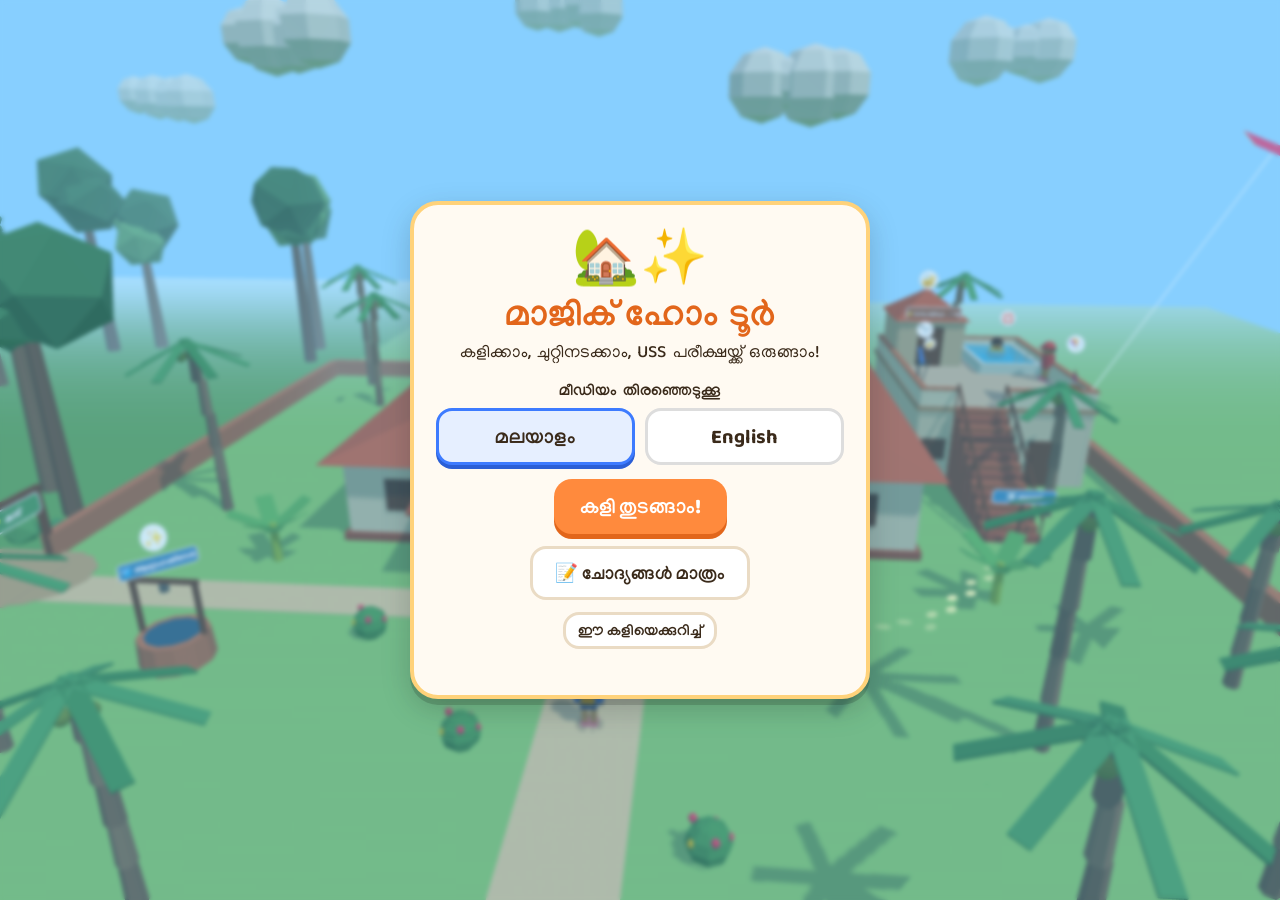
==== index.html @ 1b7c1f0b "Rooms keep the usual view; a button gives the close view and open doors fade Co-Authored-By: Claude " ====
<!doctype html>
<html lang="ml">
<head>
  <meta charset="utf-8">
  <meta name="viewport" content="width=device-width, initial-scale=1, maximum-scale=1, user-scalable=no, viewport-fit=cover">
  <title>Magic Home Tour – USS Practice Game</title>
  <meta name="description" content="A free 3D practice game for the Kerala USS scholarship exam (Classes 5–7), in Malayalam and English medium.">
  <meta name="theme-color" content="#ff8a3d">
  <link rel="manifest" href="manifest.webmanifest">
  <link rel="apple-touch-icon" href="icons/icon-192.png">
  <meta name="apple-mobile-web-app-capable" content="yes">
  <meta name="mobile-web-app-capable" content="yes">
  <link rel="icon" href="data:image/svg+xml,<svg xmlns='http://www.w3.org/2000/svg' viewBox='0 0 100 100'><text y='.9em' font-size='90'>🏡</text></svg>">
  <link rel="stylesheet" href="css/style.css">
  <script type="importmap">{ "imports": { "three": "./js/lib/three.module.min.js" } }</script>
</head>
<body>
  <canvas id="game"></canvas>
  <canvas id="fx"></canvas>

  <!-- Loading screen -->
  <div id="loading" class="screen">
    <div class="loader-house">🏡</div>
    <p data-i18n="loading">Getting the house ready…</p>
  </div>

  <!-- Start screen -->
  <div id="start" class="screen hidden">
    <div class="start-card">
      <div class="start-emoji">🏡✨</div>
      <h1 data-i18n="title">Magic Home Tour</h1>
      <p class="subtitle" data-i18n="subtitle"></p>
      <p class="label" data-i18n="chooseMedium"></p>
      <div class="medium-row">
        <button class="medium-btn" data-lang="ml">മലയാളം</button>
        <button class="medium-btn" data-lang="en">English</button>
      </div>
      <div class="start-btns">
        <button id="play-btn" class="big-btn" data-i18n="play">Let's play!</button>
        <button id="practice-btn" class="soft-btn big-soft" data-i18n="practiceMode">Quiz only mode</button>
        <button id="about-btn" class="soft-btn small" data-i18n="about">About</button>
      </div>
      <p class="start-stats" id="start-stats"></p>
    </div>
  </div>

  <!-- Quiz mode: choose subject and chapter -->
  <div id="practice" class="screen hidden">
    <div class="start-card practice-card">
      <h1 data-i18n="practiceMode">Quiz only mode</h1>
      <p class="subtitle" data-i18n="practiceIntro"></p>
      <label class="pr-field"><span data-i18n="practiceSubject">Subject</span>
        <select id="pr-subject"></select></label>
      <label class="pr-field"><span data-i18n="practiceChapterPick">Chapter</span>
        <select id="pr-chapter"></select></label>
      <label class="pr-field"><span data-i18n="practiceHowMany">How many questions</span>
        <select id="pr-count"></select></label>
      <div class="btn-row">
        <button id="pr-start" class="big-btn" data-i18n="practiceStart">Start the quiz</button>
        <button id="pr-back" class="soft-btn" data-i18n="practiceBack">Back</button>
      </div>
    </div>
  </div>

  <!-- Top bar -->
  <div id="hud" class="hidden">
    <div class="hud-pill" id="pill-coins" role="img">🪙 <span id="hud-coins">0</span></div>
    <div class="hud-pill hud-level" id="pill-level" role="img">⭐ <span data-i18n="level">Level</span> <span id="hud-level">1</span>
      <div class="xp-bar"><div id="hud-xp"></div></div>
    </div>
    <div class="hud-pill" id="pill-rooms" role="img">🚪 <span id="hud-rooms">0/0</span></div>
    <div class="hud-pill" id="hud-streak">🔥 0</div>
    <div class="hud-spacer"></div>
    <button class="hud-btn icon" id="shop-btn" aria-label="shop" data-i18n-label="shop">🛍️</button>
    <button class="hud-btn icon" id="album-btn" aria-label="album" data-i18n-label="album">📒</button>
    <button class="hud-btn icon" id="progress-btn" aria-label="progress" data-i18n-label="progress">📊</button>
    <button class="hud-btn" id="lang-btn">English</button>
    <button class="hud-btn icon" id="sound-btn" aria-label="sound" data-i18n-label="sound">🔊</button>
    <button class="hud-btn icon" id="settings-btn" aria-label="settings" data-i18n-label="settings">⚙️</button>
  </div>

  <div id="tip" class="hidden"></div>
  <div id="banner" class="hidden" role="status" aria-live="polite"></div>
  <div id="toasts" role="status" aria-live="polite"></div>

  <!-- Door prompt -->
  <div id="prompt" class="hidden">
    <div class="prompt-emoji" id="prompt-emoji">🔒</div>
    <p id="prompt-text"></p>
    <div class="btn-row">
      <button class="big-btn" id="prompt-go" data-i18n="startQuiz"></button>
      <button class="soft-btn" id="prompt-no" data-i18n="notNow"></button>
    </div>
  </div>

  <!-- Quiz panel -->
  <div id="quiz" class="overlay hidden">
    <div class="quiz-card">
      <div class="quiz-top">
        <span id="quiz-room"></span>
        <span id="quiz-count"></span>
        <button class="soft-btn small icon" id="quiz-read" aria-label="read aloud" data-i18n-label="readAloud">🔈</button>
        <button class="soft-btn small" id="quiz-lang">English</button>
        <button class="close-x" id="quiz-close" aria-label="close" data-i18n-label="close">✕</button>
      </div>
      <div class="dots" id="quiz-dots"></div>
      <div id="quiz-body">
        <p class="q-text" id="q-text"></p>
        <button class="hidden" id="slate-btn" aria-expanded="false" data-i18n="slateOpen">✏️ Slate</button>
        <p class="hidden" id="slate-tip" data-i18n="slateTip"></p>
        <div class="options" id="q-options"></div>
        <p class="small-note hidden" id="q-voice-note" role="status"></p>
        <div class="feedback hidden" id="q-feedback"></div>
        <button class="big-btn hidden" id="q-next"></button>
        <button class="soft-btn hidden" id="quiz-end" data-i18n="practiceEnd">End the quiz</button>
      </div>
      <div id="slate" class="hidden">
        <div class="slate-tools" role="toolbar" aria-label="slate" data-i18n-label="slateTools">
          <button class="chalk" data-color="#ffffff" style="--chalk:#ffffff" aria-pressed="true" aria-label="white chalk" data-i18n-label="chalkWhite"></button>
          <button class="chalk" data-color="#ffe066" style="--chalk:#ffe066" aria-pressed="false" aria-label="yellow chalk" data-i18n-label="chalkYellow"></button>
          <button class="chalk" data-color="#ff9ec4" style="--chalk:#ff9ec4" aria-pressed="false" aria-label="pink chalk" data-i18n-label="chalkPink"></button>
          <button class="chalk tool" id="slate-duster" aria-pressed="false" aria-label="duster" data-i18n-label="slateDuster">🧽</button>
          <button class="tool" id="slate-undo" aria-label="undo the last line" data-i18n-label="slateUndo">↩️</button>
          <button class="tool" id="slate-clear" aria-label="wipe everything" data-i18n-label="slateClear">🗑️</button>
          <button class="tool" id="slate-lines" aria-pressed="true" aria-label="squares" data-i18n-label="slateLines">▦</button>
          <button class="tool" id="slate-big" aria-pressed="false" aria-label="bigger slate" data-i18n-label="slateBig">⛶</button>
          <button class="tool" id="slate-close" aria-label="show the question big" data-i18n-label="slateClose">📖</button>
        </div>
        <canvas id="slate-canvas" class="lined" role="img" aria-label="slate for writing" data-i18n-label="slateArea"></canvas>
      </div>
      <div id="quiz-result" class="hidden">
        <div class="result-emoji" id="r-emoji">🎉</div>
        <h2 id="r-title"></h2>
        <div class="stars" id="r-stars"></div>
        <p id="r-text"></p>
        <div id="r-report" class="hidden"></div>
        <p id="r-time" class="r-time"></p>
        <p id="r-credit" class="r-credit"></p>
        <p id="r-more" class="r-credit"></p>
        <div class="btn-row">
          <button class="big-btn" id="r-main"></button>
          <button class="soft-btn" id="r-later" data-i18n="later"></button>
        </div>
      </div>
    </div>
  </div>

  <!-- Shop -->
  <div id="shop" class="overlay hidden">
    <div class="modal-card wide">
      <div class="panel-top"><h2 data-i18n="shop">Shop</h2><span class="hud-pill" id="shop-coins"></span><button class="close-x" data-close="shop" aria-label="close" data-i18n-label="close">✕</button></div>
      <div class="tab-row">
        <button class="soft-btn small" data-tab="decor" data-i18n="tabDecor"></button>
        <button class="soft-btn small" data-tab="pet" data-i18n="tabPet"></button>
        <button class="soft-btn small" data-tab="costume" data-i18n="tabCostume"></button>
      </div>
      <div class="item-grid" id="shop-list"></div>
    </div>
  </div>

  <!-- Album -->
  <div id="album" class="overlay hidden">
    <div class="modal-card wide">
      <div class="panel-top"><h2 data-i18n="album">Album</h2><button class="close-x" data-close="album" aria-label="close" data-i18n-label="close">✕</button></div>
      <div class="tab-row">
        <button class="soft-btn small" data-tab="badges" data-i18n="badges"></button>
        <button class="soft-btn small" data-tab="stickers" data-i18n="stickers"></button>
      </div>
      <p class="small-note" id="album-hint"></p>
      <div class="item-grid" id="album-list"></div>
    </div>
  </div>

  <!-- My progress -->
  <div id="progress" class="overlay hidden">
    <div class="modal-card wide">
      <div class="panel-top"><h2 data-i18n="progress">My progress</h2><button class="close-x" data-close="progress" aria-label="close" data-i18n-label="close">✕</button></div>
      <div id="progress-body"></div>
      <p class="small-note" data-i18n="progNote"></p>
    </div>
  </div>

  <!-- Daily bonus -->
  <div id="daily" class="overlay hidden">
    <div class="modal-card center">
      <div class="result-emoji">🎁</div>
      <h2 data-i18n="dailyTitle">Daily bonus!</h2>
      <p class="daily-streak" id="daily-streak"></p>
      <div class="daily-days" id="daily-days"></div>
      <p class="small-note" data-i18n="dailyText"></p>
      <button class="big-btn" id="daily-collect"></button>
    </div>
  </div>

  <!-- Settings -->
  <div id="settings" class="overlay hidden">
    <div class="modal-card">
      <h2 data-i18n="settings">Settings</h2>
      <label class="row"><input type="checkbox" id="set-low"> <span data-i18n="lowGraphics"></span></label>
      <label class="row"><input type="checkbox" id="set-sound"> <span data-i18n="sound"></span></label>
      <label class="row"><input type="checkbox" id="set-voice"> <span data-i18n="voiceSetting"></span></label>
      <label class="row"><input type="checkbox" id="set-read"> <span data-i18n="readAloudSetting"></span></label>
      <div class="row"><span data-i18n="lipi"></span>
        <button class="soft-btn small lipi-btn" data-lipi="old" data-i18n="lipiOld"></button>
        <button class="soft-btn small lipi-btn" data-lipi="new" data-i18n="lipiNew"></button>
      </div>
      <div class="row touch-only"><span data-i18n="joySide"></span>
        <button class="soft-btn small" data-joy="left" data-i18n="joyLeft"></button>
        <button class="soft-btn small" data-joy="right" data-i18n="joyRight"></button>
      </div>
      <div class="row"><span data-i18n="medium"></span>
        <button class="soft-btn small" data-lang="ml">മലയാളം</button>
        <button class="soft-btn small" data-lang="en">English</button>
      </div>
      <div class="btn-row">
        <button class="soft-btn" id="settings-about" data-i18n="about"></button>
        <button class="soft-btn" id="credits-btn" data-i18n="credits"></button>
        <button class="soft-btn danger" id="reset-btn" data-i18n="resetProgress"></button>
      </div>
      <div class="install-box">
        <button class="soft-btn hidden" id="install-btn" data-i18n="installApp"></button>
        <p class="small-note" id="install-note"></p>
      </div>
      <p class="small-note" data-i18n="privacy"></p>
      <button class="big-btn" data-close="settings" data-i18n="close"></button>
    </div>
  </div>

  <!-- Credits -->
  <div id="about" class="overlay hidden">
    <div class="modal-card">
      <h2 data-i18n="about">About</h2>
      <p data-i18n="aboutGame"></p>
      <p class="about-made" data-i18n="aboutMade"></p>
      <p data-i18n="aboutNotOfficial"></p>
      <p data-i18n="privacy"></p>
      <h3 data-i18n="aboutContact">Contact</h3>
      <p data-i18n="aboutContactNote"></p>
      <a class="big-btn about-link" id="about-telegram" href="https://t.me/Hamsajaisal" target="_blank" rel="noopener" data-i18n="aboutTelegram">Telegram</a>
      <div class="btn-row">
        <button class="soft-btn" id="about-credits" data-i18n="credits"></button>
        <button class="soft-btn" data-close="about" data-i18n="close"></button>
      </div>
    </div>
  </div>

  <div id="credits" class="overlay hidden">
    <div class="modal-card">
      <h2 data-i18n="credits">Credits</h2>
      <h3 data-i18n="creditsQuestions"></h3>
      <ul id="credits-list"></ul>
      <p class="small-note" data-i18n="unreviewedNote"></p>
      <p class="small-note" data-i18n="creditsMade"></p>
      <button class="big-btn" data-close="credits" data-i18n="close"></button>
    </div>
  </div>

  <!-- Touch controls -->
  <div id="joy-zone"></div>
  <div id="joystick"><div id="joy-knob"></div></div>
  <div id="cam-btns" class="hidden">
    <button class="hud-btn icon" id="cam-left" aria-label="turn left" data-i18n-label="turnLeft">⟲</button>
    <button class="hud-btn icon" id="cam-right" aria-label="turn right" data-i18n-label="turnRight">⟳</button>
  </div>

  <button class="hud-btn hidden" id="view-btn" aria-pressed="false"></button>

  <script type="module" src="js/main.js"></script>
</body>
</html>
---- css/style.css ----
/* ---------- Fonts (stored in assets/fonts, no outside requests) ----------
   Malayalam letters use Manjari (by Swathanthra Malayalam Computing), which joins
   conjunct letters (ക്ക, ല്ല, ന്ന …) properly. English letters use Baloo Chettan 2. */
@font-face { font-family: "Game Font"; font-weight: 500; font-display: swap;
  src: url(../assets/fonts/manjari-malayalam-400.woff2) format("woff2");
  unicode-range: U+0D00-0DFF, U+200C-200D, U+25CC; }
@font-face { font-family: "Game Font"; font-weight: 700; font-display: swap;
  src: url(../assets/fonts/manjari-malayalam-700.woff2) format("woff2");
  unicode-range: U+0D00-0DFF, U+200C-200D, U+25CC; }
@font-face { font-family: "Game Font"; font-weight: 800; font-display: swap;
  src: url(../assets/fonts/manjari-malayalam-700.woff2) format("woff2");
  unicode-range: U+0D00-0DFF, U+200C-200D, U+25CC; }
@font-face { font-family: "Game Font"; font-weight: 500; font-display: swap;
  src: url(../assets/fonts/baloo-chettan-2-latin-500.woff2) format("woff2");
  unicode-range: U+0000-00FF, U+0131, U+0152-0153, U+02BB-02BC, U+02C6, U+02DA, U+02DC, U+2000-200B, U+200E-206F, U+20AC, U+2122, U+2191, U+2193, U+2212, U+2215, U+FEFF, U+FFFD; }
@font-face { font-family: "Game Font"; font-weight: 700; font-display: swap;
  src: url(../assets/fonts/baloo-chettan-2-latin-700.woff2) format("woff2");
  unicode-range: U+0000-00FF, U+0131, U+0152-0153, U+02BB-02BC, U+02C6, U+02DA, U+02DC, U+2000-200B, U+200E-206F, U+20AC, U+2122, U+2191, U+2193, U+2212, U+2215, U+FEFF, U+FFFD; }
@font-face { font-family: "Game Font"; font-weight: 800; font-display: swap;
  src: url(../assets/fonts/baloo-chettan-2-latin-800.woff2) format("woff2");
  unicode-range: U+0000-00FF, U+0131, U+0152-0153, U+02BB-02BC, U+02C6, U+02DA, U+02DC, U+2000-200B, U+200E-206F, U+20AC, U+2122, U+2191, U+2193, U+2212, U+2215, U+FEFF, U+FFFD; }

/* New (reformed) Malayalam script – Anek Malayalam by Ek Type. Chosen in Settings. */
@font-face { font-family: "Game Font New"; font-weight: 500; font-display: swap;
  src: url(../assets/fonts/anek-malayalam-500.woff2) format("woff2");
  unicode-range: U+0D00-0DFF, U+200C-200D, U+25CC; }
@font-face { font-family: "Game Font New"; font-weight: 700; font-display: swap;
  src: url(../assets/fonts/anek-malayalam-700.woff2) format("woff2");
  unicode-range: U+0D00-0DFF, U+200C-200D, U+25CC; }
@font-face { font-family: "Game Font New"; font-weight: 800; font-display: swap;
  src: url(../assets/fonts/anek-malayalam-700.woff2) format("woff2");
  unicode-range: U+0D00-0DFF, U+200C-200D, U+25CC; }
@font-face { font-family: "Game Font New"; font-weight: 500; font-display: swap;
  src: url(../assets/fonts/baloo-chettan-2-latin-500.woff2) format("woff2");
  unicode-range: U+0000-00FF, U+0131, U+0152-0153, U+02BB-02BC, U+02C6, U+02DA, U+02DC, U+2000-200B, U+200E-206F, U+20AC, U+2122, U+2191, U+2193, U+2212, U+2215, U+FEFF, U+FFFD; }
@font-face { font-family: "Game Font New"; font-weight: 700; font-display: swap;
  src: url(../assets/fonts/baloo-chettan-2-latin-700.woff2) format("woff2");
  unicode-range: U+0000-00FF, U+0131, U+0152-0153, U+02BB-02BC, U+02C6, U+02DA, U+02DC, U+2000-200B, U+200E-206F, U+20AC, U+2122, U+2191, U+2193, U+2212, U+2215, U+FEFF, U+FFFD; }
@font-face { font-family: "Game Font New"; font-weight: 800; font-display: swap;
  src: url(../assets/fonts/baloo-chettan-2-latin-800.woff2) format("woff2");
  unicode-range: U+0000-00FF, U+0131, U+0152-0153, U+02BB-02BC, U+02C6, U+02DA, U+02DC, U+2000-200B, U+200E-206F, U+20AC, U+2122, U+2191, U+2193, U+2212, U+2215, U+FEFF, U+FFFD; }

:root {
  --orange: #ff8a3d;
  --orange-dark: #e2661b;
  --pink: #ff5d8f;
  --green: #2bb673;
  --green-light: #d9f7e7;
  --red-soft: #ffe1e1;
  --blue: #3d7bff;
  --ink: #3a2a1a;
  --card: #fffaf2;
  --shadow: 0 6px 0 rgba(0,0,0,.15), 0 10px 30px rgba(0,0,0,.18);
  --font: "Game Font", "Noto Sans Malayalam", "Nirmala UI", "Kartika", system-ui, sans-serif;
}

* { box-sizing: border-box; -webkit-tap-highlight-color: transparent; }
html, body { margin: 0; height: 100%; overflow: hidden; background: #8fd3ff; font-family: var(--font); color: var(--ink); }
body { touch-action: none; user-select: none; -webkit-user-select: none; }
button { font-family: inherit; cursor: pointer; }
/* Manjari's chandrakkala (്) reaches into the next space, so give Malayalam words a little more room */
html[lang="ml"]:not(.lipi-new) body { word-spacing: 0.14em; }
:root.lipi-new { --font: "Game Font New", "Noto Sans Malayalam", "Nirmala UI", "Kartika", system-ui, sans-serif; }
.lipi-btn[data-lipi="old"] { font-family: "Game Font", sans-serif; }
.lipi-btn[data-lipi="new"] { font-family: "Game Font New", sans-serif; }
.hidden { display: none !important; }

#game { position: fixed; inset: 0; width: 100%; height: 100%; display: block; }
#fx { position: fixed; inset: 0; width: 100%; height: 100%; pointer-events: none; z-index: 40; }

/* ---------- Screens ---------- */
.screen { position: fixed; inset: 0; display: flex; flex-direction: column; align-items: center; justify-content: center; z-index: 50; padding: 16px; }
#loading { background: linear-gradient(#8fd3ff, #c9f0ff); font-size: 1.4rem; font-weight: 700; }
.loader-house { font-size: 5rem; animation: bounce 1s ease-in-out infinite; }
@keyframes bounce { 50% { transform: translateY(-18px) scale(1.05); } }

#start { background: rgba(120, 200, 255, .35); backdrop-filter: blur(2px); }
.start-card { background: var(--card); border-radius: 28px; padding: 24px 22px 18px; max-width: 460px; width: 100%; text-align: center; box-shadow: var(--shadow); border: 4px solid #ffd27a; }
.start-emoji { font-size: 3.4rem; line-height: 1; }
.start-card h1 { margin: 6px 0 0; font-size: 2.3rem; font-weight: 800; color: var(--orange-dark); line-height: 1.2; }
.subtitle { margin: 4px 0 14px; font-size: 1.1rem; }
.label { margin: 6px 0; font-weight: 700; }
.medium-row { display: flex; gap: 10px; justify-content: center; margin-bottom: 14px; }
.medium-btn { flex: 1; font-size: 1.25rem; font-weight: 700; padding: 10px; border-radius: 16px; border: 3px solid #ddd; background: #fff; color: var(--ink); }
.medium-btn.active { border-color: var(--blue); background: #e6efff; box-shadow: 0 4px 0 #2b5fd6; }
.start-stats { margin: 10px 0 0; font-size: .95rem; opacity: .8; min-height: 1.2em; }

/* ---------- Buttons ---------- */
.big-btn { font-size: 1.3rem; font-weight: 800; color: #fff; background: var(--orange); border: none; border-radius: 18px; padding: 12px 26px; box-shadow: 0 5px 0 var(--orange-dark); transition: transform .08s; }
.big-btn:active { transform: translateY(4px); box-shadow: 0 1px 0 var(--orange-dark); }
.soft-btn { font-size: 1.05rem; font-weight: 700; color: var(--ink); background: #fff; border: 3px solid #eadbc4; border-radius: 16px; padding: 9px 18px; }
.soft-btn.small { font-size: .95rem; padding: 4px 12px; }
.soft-btn.active { border-color: var(--blue); background: #e6efff; }
.soft-btn.danger { color: #c0392b; border-color: #f3c2bc; }
.btn-row { display: flex; gap: 10px; justify-content: center; flex-wrap: wrap; margin-top: 12px; }

/* ---------- HUD ---------- */
#hud { position: fixed; top: 0; left: 0; right: 0; display: flex; gap: 6px; align-items: center; padding: max(8px, env(safe-area-inset-top)) 8px 8px; z-index: 20; pointer-events: none; flex-wrap: wrap; }
#hud > * { pointer-events: auto; }
.hud-pill { background: rgba(255,255,255,.92); border-radius: 999px; padding: 4px 12px; font-weight: 800; font-size: 1.05rem; box-shadow: 0 3px 0 rgba(0,0,0,.12); white-space: nowrap; }
.hud-level { display: flex; align-items: center; gap: 4px; }
.xp-bar { width: 54px; height: 8px; background: #eee; border-radius: 6px; overflow: hidden; margin-left: 4px; }
#hud-xp { height: 100%; width: 0; background: linear-gradient(90deg, #ffd23d, #ff8a3d); transition: width .5s; }
.hud-spacer { flex: 1; }
.hud-btn { background: rgba(255,255,255,.92); border: none; border-radius: 999px; padding: 6px 14px; font-weight: 800; font-size: 1rem; box-shadow: 0 3px 0 rgba(0,0,0,.12); color: var(--ink); }
.hud-btn.icon { width: 42px; height: 42px; padding: 0; font-size: 1.3rem; }
@media (max-width: 520px) { .hud-pill { font-size: .9rem; padding: 3px 9px; } .xp-bar { width: 34px; } .hud-btn { font-size: .9rem; padding: 5px 10px; } .hud-btn.icon { width: 38px; height: 38px; } }

#tip { position: fixed; left: 0; right: 0; margin: 0 auto; width: fit-content; bottom: 18px; background: rgba(0,0,0,.55); color: #fff; padding: 6px 14px; border-radius: 14px; font-size: .95rem; z-index: 15; text-align: center; max-width: 92vw; pointer-events: none; }

#toasts { position: fixed; top: 64px; left: 50%; transform: translateX(-50%); z-index: 45; display: flex; flex-direction: column; align-items: center; gap: 6px; pointer-events: none; }
.toast { background: #fff; border-radius: 16px; padding: 8px 18px; font-weight: 800; font-size: 1.15rem; box-shadow: var(--shadow); animation: pop .35s ease-out, fade 0.5s ease-in 2.2s forwards; }
@keyframes pop { from { transform: scale(.4); opacity: 0; } }
@keyframes fade { to { opacity: 0; transform: translateY(-10px); } }

/* ---------- Door prompt ---------- */
#prompt { position: fixed; left: 50%; bottom: 24px; transform: translateX(-50%); width: min(92vw, 460px); background: var(--card); border-radius: 22px; padding: 12px 16px 14px; text-align: center; z-index: 25; box-shadow: var(--shadow); border: 4px solid #ffd27a; animation: pop .3s ease-out; }
#prompt p { margin: 4px 0; font-size: 1.1rem; font-weight: 700; }
.prompt-emoji { font-size: 2.2rem; line-height: 1; }

/* ---------- Overlays / quiz ---------- */
.overlay { position: fixed; inset: 0; background: rgba(40, 20, 70, .45); display: flex; align-items: center; justify-content: center; z-index: 30; padding: 12px; }
.quiz-card, .modal-card { background: var(--card); border-radius: 26px; width: min(100%, 640px); max-height: 100%; overflow-y: auto; padding: 14px 18px 18px; box-shadow: var(--shadow); border: 4px solid #ffd27a; animation: pop .3s ease-out; }
.quiz-top { display: flex; align-items: center; gap: 10px; font-weight: 800; font-size: 1.05rem; }
#quiz-room { flex: 1; color: var(--orange-dark); }
.close-x { background: #f2e6d4; border: none; border-radius: 50%; width: 36px; height: 36px; font-size: 1.1rem; font-weight: 800; color: var(--ink); }
.dots { display: flex; gap: 6px; justify-content: center; margin: 8px 0 4px; }
.dot { width: 14px; height: 14px; border-radius: 50%; background: #eadbc4; }
.dot.now { background: var(--blue); transform: scale(1.25); }
.dot.ok { background: var(--green); }
.dot.bad { background: #ff9f9f; }
.q-text { white-space: pre-line; font-size: 1.35rem; font-weight: 700; line-height: 1.5; margin: 10px 0 14px; }
.options { display: grid; grid-template-columns: 1fr 1fr; gap: 10px; }
@media (max-width: 520px) { .options { grid-template-columns: 1fr; } .q-text { font-size: 1.2rem; } }
.opt { display: flex; align-items: center; gap: 10px; text-align: left; font-size: 1.15rem; font-weight: 700; line-height: 1.35; padding: 10px 12px; border-radius: 16px; border: 3px solid #eadbc4; background: #fff; color: var(--ink); min-height: 56px; transition: transform .08s; }
.opt:active { transform: scale(.97); }
.opt .letter { flex: none; width: 34px; height: 34px; border-radius: 50%; background: #ffe7c2; display: flex; align-items: center; justify-content: center; font-weight: 800; }
.opt.right { border-color: var(--green); background: var(--green-light); animation: wiggle .4s; }
.opt.right .letter { background: var(--green); color: #fff; }
.opt.wrong { border-color: #ff8b8b; background: var(--red-soft); opacity: .75; }
.opt:disabled { cursor: default; }
@keyframes wiggle { 25% { transform: rotate(-2deg) scale(1.03); } 75% { transform: rotate(2deg) scale(1.03); } }
.feedback { margin-top: 12px; border-radius: 16px; padding: 10px 14px; font-size: 1.08rem; line-height: 1.5; }
.feedback.good { background: var(--green-light); }
.feedback.hint { background: #fff3cf; }
.feedback.explain { background: #e9f1ff; }
.feedback b { display: block; }
.r-credit { font-size: .85rem; opacity: .75; margin: 10px auto 0; max-width: 460px; }
.r-credit:empty { display: none; }
.r-credit a { color: inherit; font-weight: 600; }
#q-next { display: block; margin: 12px auto 0; }

#quiz-result { text-align: center; padding: 6px 0; }
.result-emoji { font-size: 4rem; line-height: 1.1; }
#r-title { margin: 4px 0; font-size: 1.8rem; color: var(--orange-dark); }
.stars { font-size: 2.4rem; letter-spacing: 6px; }
.stars .off { filter: grayscale(1); opacity: .35; }
#r-text { font-size: 1.15rem; font-weight: 700; }
.r-time { white-space: pre-line; font-size: .98rem; background: #eef6ff; border-radius: 14px; padding: 8px 12px; margin: 6px auto 0; max-width: 460px; line-height: 1.5; }
.r-time:empty { display: none; }

.modal-card h2 { margin: 4px 0 10px; color: var(--orange-dark); }
.modal-card h3 { margin: 6px 0; }
.modal-card .row { display: flex; align-items: center; gap: 10px; font-size: 1.1rem; font-weight: 700; margin: 10px 0; flex-wrap: wrap; }
.modal-card input[type=checkbox] { width: 24px; height: 24px; accent-color: var(--orange); }
.modal-card > .big-btn { display: block; margin: 14px auto 0; }
.small-note { font-size: .9rem; opacity: .75; line-height: 1.4; }
#credits-list { padding-left: 20px; line-height: 1.5; }

/* ---------- Touch controls ---------- */
#joy-zone { position: fixed; left: 0; bottom: 0; width: 50%; height: 60%; z-index: 10; display: none; }
body.touch #joy-zone { display: block; }
#joystick { display: none; position: fixed; left: 96px; top: calc(100% - 150px); width: 120px; height: 120px; margin: -60px 0 0 -60px; border-radius: 50%; background: rgba(255,255,255,.3); border: 3px solid rgba(255,255,255,.85); z-index: 11; pointer-events: none; }
body.touch.playing #joystick { display: block; animation: joyPulse 1.6s ease-in-out infinite; }
body.touch.playing #joystick.active { animation: none; }
#joystick::after { content: attr(data-label); position: absolute; left: 50%; top: 100%; transform: translateX(-50%); margin-top: 6px; white-space: nowrap; background: rgba(0,0,0,.55); color: #fff; font-weight: 700; font-size: .9rem; padding: 2px 10px; border-radius: 10px; }
#joystick.active::after, body.joy-used #joystick::after { display: none; }
body.joy-used.touch.playing #joystick { animation: none; opacity: .7; }
@keyframes joyPulse { 50% { transform: scale(1.08); border-color: #fff; background: rgba(255,255,255,.45); } }
#joy-knob { position: absolute; left: 50%; top: 50%; width: 54px; height: 54px; margin: -27px 0 0 -27px; border-radius: 50%; background: rgba(255,255,255,.95); box-shadow: 0 3px 8px rgba(0,0,0,.25); }
body.touch #cam-btns.playing { display: flex !important; }
#cam-btns { position: fixed; right: 12px; bottom: 18px; display: flex; gap: 10px; z-index: 12; }
/* joystick on the right (Settings): everything swaps sides */
#view-btn { position: fixed; right: 12px; bottom: 150px; z-index: 12; }
body.joy-right #view-btn { right: auto; left: 12px; }
body.joy-right #joy-zone { left: auto; right: 0; }
body.joy-right #joystick { left: calc(100% - 96px); }
body.joy-right #cam-btns { right: auto; left: 12px; }
body:not(.touch) .touch-only { display: none; }
body.touch #tip { bottom: auto; top: 104px; }
@media (max-width: 520px) { #toasts { top: 104px; } }

/* ---------- Phase 2: banner, shop, album, daily ---------- */
#banner { position: fixed; left: 0; right: 0; margin: 0 auto; width: fit-content; max-width: 94vw; top: 60px; z-index: 22; background: linear-gradient(90deg, #ff5d8f, #ff8a3d); color: #fff; font-weight: 800; font-size: 1.15rem; padding: 8px 18px; border-radius: 18px; box-shadow: var(--shadow); text-align: center; pointer-events: none; }
@media (max-width: 520px) { #banner { top: 104px; font-size: 1rem; } }
.hud-pill.bump { animation: bump .45s; }
@keyframes bump { 40% { transform: scale(1.25); background: #fff3b0; } }
.modal-card.wide { width: min(100%, 720px); }
.modal-card.center { text-align: center; max-width: 420px; }
.panel-top { display: flex; align-items: center; gap: 10px; }
.panel-top h2 { flex: 1; margin: 0; }
.tab-row { display: flex; gap: 8px; margin: 10px 0; flex-wrap: wrap; }
.item-grid { display: grid; grid-template-columns: repeat(auto-fill, minmax(140px, 1fr)); gap: 10px; }
@media (max-width: 520px) { .item-grid { grid-template-columns: minmax(0, 1fr) minmax(0, 1fr); gap: 8px; } .item-card button { font-size: .85rem; padding: 4px 6px; } }
.item-card { min-width: 0; background: #fff; border: 3px solid #eadbc4; border-radius: 18px; padding: 10px 8px; text-align: center; display: flex; flex-direction: column; gap: 6px; align-items: center; }
.item-card.owned { border-color: var(--green); background: #f3fff8; }
.item-card.locked { opacity: .55; }
.item-emoji { font-size: 2.6rem; line-height: 1.1; }
.item-name { font-weight: 800; font-size: 1rem; line-height: 1.25; }
.item-sub { font-size: .85rem; opacity: .75; }
.item-card button { width: 100%; white-space: normal; }
.item-card button.buy { background: var(--orange); color: #fff; border-color: var(--orange-dark); }
.item-card button:disabled { opacity: .7; cursor: default; }
.prog-summary { font-size: 1.05rem; font-weight: 700; line-height: 1.7; background: #fff3cf; border-radius: 14px; padding: 8px 12px; }
.prog-table { width: 100%; border-collapse: collapse; margin: 8px 0; font-size: 1rem; }
.prog-table th, .prog-table td { text-align: left; padding: 6px 6px; border-bottom: 2px solid #f2e6d4; }
.prog-table th { font-size: .9rem; opacity: .8; }
.prog-days { list-style: none; padding: 0; margin: 6px 0; }
.prog-days li { display: grid; grid-template-columns: 4.5em 1fr 6em; align-items: center; gap: 8px; margin: 4px 0; font-weight: 700; }
.prog-bar { height: 14px; border-radius: 7px; background: linear-gradient(90deg, #ffd23d, #ff8a3d); min-width: 3px; }
.prog-hard { padding-left: 20px; line-height: 1.5; }
.prog-hard li { margin: 6px 0; }
.prog-hard .meta { display: block; font-size: .9rem; opacity: .75; }
.modal-card h3 { margin: 14px 0 4px; }
.daily-streak { font-size: 1.4rem; font-weight: 800; color: var(--orange-dark); margin: 4px 0; }
.daily-days { display: flex; gap: 6px; justify-content: center; margin: 8px 0; }
.daily-days .day { width: 38px; height: 38px; border-radius: 50%; background: #f2e6d4; display: flex; align-items: center; justify-content: center; font-weight: 800; }
.daily-days .day.on { background: #ffe0b8; box-shadow: 0 0 0 3px #ffb347; }

/* long reading passages and poems in a question */
.q-text.long { font-size: 1.02rem; font-weight: 600; line-height: 1.55; }

/* ---------- Phase 4: read aloud, install ---------- */
.soft-btn.small.icon { padding: 4px 9px; font-size: 1.1rem; }
#q-voice-note { margin: 6px 0 0; }
.install-box { margin: 10px 0 4px; }
.install-box .small-note { margin: 6px 0 0; }
@media (max-width: 520px) {
  .quiz-top { flex-wrap: wrap; gap: 6px; }
  #quiz-room { flex: 1 1 0; min-width: 0; }
  #quiz-count { order: 5; flex: 1 1 100%; font-size: .9rem; }
}
#test-tag { position: fixed; left: 50%; transform: translateX(-50%); bottom: 6px; z-index: 60; background: #6a1b9a; color: #fff; font-weight: 800; font-size: .85rem; padding: 3px 12px; border-radius: 12px; pointer-events: none; }

/* ---------- Quiz mode ---------- */
.start-btns { display: flex; flex-direction: column; gap: 12px; align-items: center; }
.big-soft { font-size: 1.15rem; padding: 10px 22px; }
.practice-card { text-align: left; }
.practice-card h1 { text-align: center; }
.practice-card .subtitle { text-align: center; }
.pr-field { display: block; margin: 12px 0; font-weight: 800; }
.pr-field span { display: block; margin-bottom: 4px; }
.pr-field select { width: 100%; font: inherit; font-weight: 700; font-size: 1.05rem; padding: 10px 12px; border: 3px solid #eadbc4; border-radius: 14px; background: #fff; color: var(--ink); }
.practice-card .btn-row { justify-content: center; margin-top: 16px; }
#quiz-end { display: block; margin: 12px auto 0; }
#r-report { text-align: left; margin: 8px auto 0; max-width: 520px; }
.pr-table { width: 100%; border-collapse: collapse; margin: 8px 0; font-size: 1rem; }
.pr-table caption { font-weight: 800; text-align: left; margin-bottom: 4px; }
.pr-table th, .pr-table td { border-bottom: 2px solid #f1e4cf; padding: 6px 4px; text-align: left; }
.pr-table td { white-space: nowrap; text-align: right; font-weight: 800; }
.pr-focus { background: #fff4d6; border-radius: 12px; padding: 8px 12px; font-weight: 700; }
.pr-wrong { padding-left: 1.6em; line-height: 1.5; }
.pr-wrong li { margin-bottom: 8px; }
.pr-wrong b { color: #1b7f3b; }

/* the slate for working out sums during a question */
#slate-btn { display: block; width: 100%; margin: -4px 0 10px; padding: 9px 12px; font-size: 1.1rem; font-weight: 800; color: #fff; background: #26332e; border: 4px solid #a0692f; border-radius: 12px; }
#slate-btn.hidden, #slate-tip.hidden { display: none; }
#slate-tip { margin: -4px 0 10px; padding: 6px 10px; font-size: .95rem; font-weight: 700; line-height: 1.35; background: #fff3cf; border-radius: 10px; }
.quiz-card.slate-on { display: flex; flex-direction: column; width: min(100%, 760px); height: 100%; overflow: hidden; padding: 8px 10px 10px; }
.slate-on .dots, .slate-on #slate-btn, .slate-on #slate-tip, .slate-on #quiz-end { display: none; }
.slate-on #quiz-body { flex: 0 1 38%; min-height: 0; overflow-y: auto; touch-action: pan-y; }
.slate-on .q-text { font-size: .95rem; font-weight: 600; line-height: 1.35; margin: 4px 0 6px; }
.slate-on .options { grid-template-columns: 1fr 1fr; gap: 5px; }
.slate-on .opt { font-size: .9rem; line-height: 1.2; min-height: 36px; padding: 3px 6px; gap: 5px; border-width: 2px; border-radius: 10px; }
.slate-on .opt .letter { width: 22px; height: 22px; font-size: .8rem; }
.slate-on .feedback { margin-top: 6px; padding: 5px 9px; font-size: .9rem; line-height: 1.3; }
.slate-full #quiz-body { flex: 0 0 auto; max-height: 4.2em; }
.slate-full #q-options, .slate-full #q-feedback { display: none; }
#slate { flex: 1 1 0; min-height: 0; display: flex; flex-direction: column; gap: 5px; margin-top: 6px; }
#slate.hidden { display: none; }
.slate-tools { display: flex; align-items: center; justify-content: space-between; gap: 3px; }
.slate-tools button { width: 38px; height: 38px; flex: 0 1 38px; min-width: 0; padding: 0; font-size: 1.1rem; line-height: 1; color: var(--ink); background: #fff; border: 2px solid #eadbc4; border-radius: 10px; }
.slate-tools button[aria-pressed="true"] { border-color: var(--blue); background: #e6efff; }
.slate-tools .chalk:not(.tool) { background: var(--chalk); border-color: #8a7a66; border-radius: 50%; }
.slate-tools .chalk:not(.tool)[aria-pressed="true"] { box-shadow: 0 0 0 3px var(--blue); border-color: #fff; }
#slate-canvas { flex: 1 1 0; min-height: 0; width: 100%; display: block; touch-action: none; cursor: crosshair; border: 7px solid #a0692f; border-radius: 10px; background-color: #26332e; }
#slate-canvas.lined {
  background-image: linear-gradient(rgba(255,255,255,.1) 1px, transparent 1px), linear-gradient(90deg, rgba(255,255,255,.1) 1px, transparent 1px);
  background-size: 34px 34px;
}
/* the About page opens over the start screen too, and Credits over About */
#about { z-index: 55; }
#credits { z-index: 56; }
#about p { line-height: 1.5; margin: 8px 0; }
.about-made { font-weight: 800; }
.about-link { display: block; width: fit-content; margin: 10px auto 14px; text-align: center; text-decoration: none; }
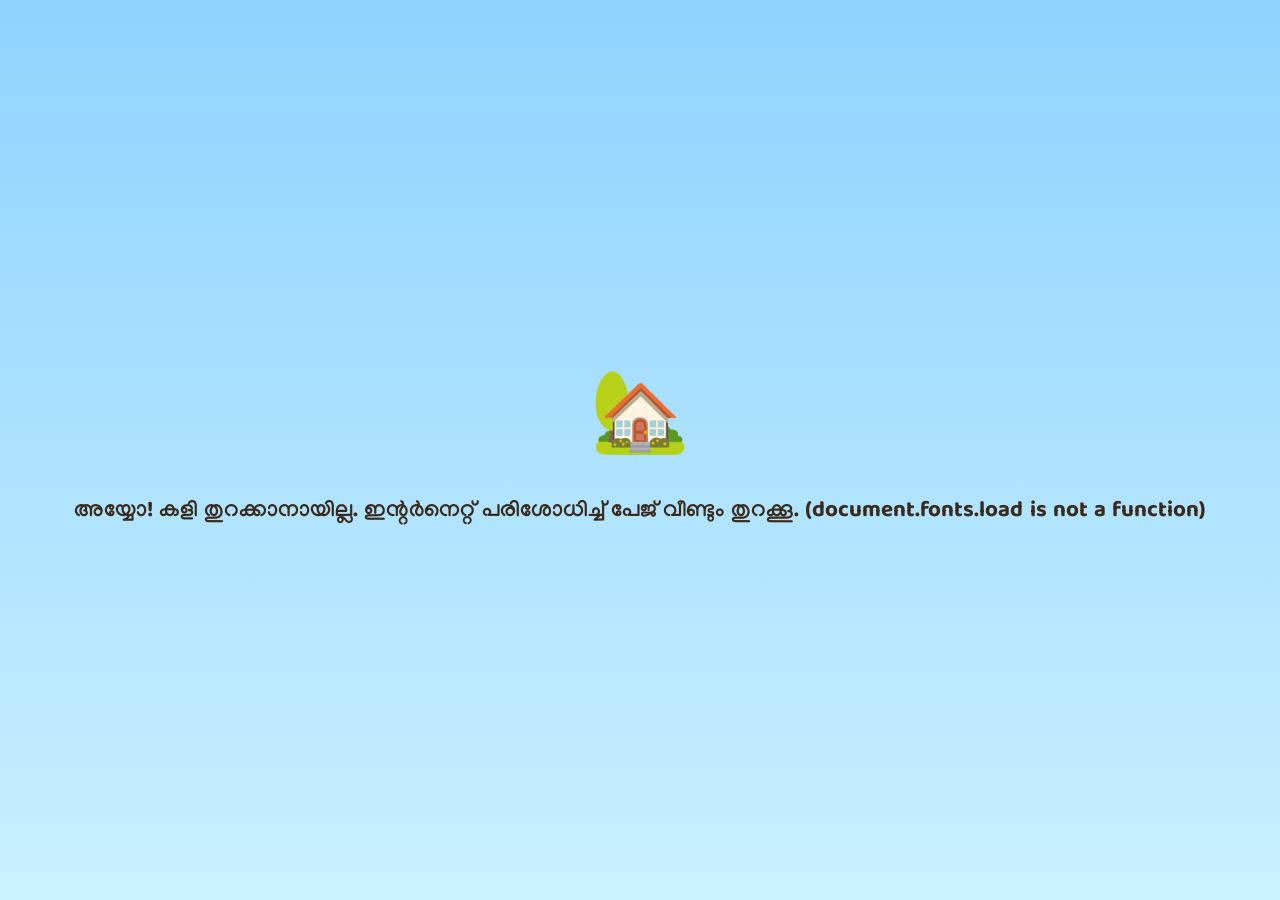
==== commit 17134de2: "Move the close room view from an on-screen button into Settings Co-Authored-By: Claude Opus 5.5 <nor" ====
--- a/index.html
+++ b/index.html
@@ -200,6 +200,7 @@
       <label class="row"><input type="checkbox" id="set-sound"> <span data-i18n="sound"></span></label>
       <label class="row"><input type="checkbox" id="set-voice"> <span data-i18n="voiceSetting"></span></label>
       <label class="row"><input type="checkbox" id="set-read"> <span data-i18n="readAloudSetting"></span></label>
+      <label class="row"><input type="checkbox" id="set-close"> <span data-i18n="closeViewSetting"></span></label>
       <div class="row"><span data-i18n="lipi"></span>
         <button class="soft-btn small lipi-btn" data-lipi="old" data-i18n="lipiOld"></button>
         <button class="soft-btn small lipi-btn" data-lipi="new" data-i18n="lipiNew"></button>
@@ -263,8 +264,6 @@
     <button class="hud-btn icon" id="cam-right" aria-label="turn right" data-i18n-label="turnRight">⟳</button>
   </div>
 
-  <button class="hud-btn hidden" id="view-btn" aria-pressed="false"></button>
-
   <script type="module" src="js/main.js"></script>
 </body>
 </html>
--- a/css/style.css
+++ b/css/style.css
@@ -181,8 +181,6 @@
 body.touch #cam-btns.playing { display: flex !important; }
 #cam-btns { position: fixed; right: 12px; bottom: 18px; display: flex; gap: 10px; z-index: 12; }
 /* joystick on the right (Settings): everything swaps sides */
-#view-btn { position: fixed; right: 12px; bottom: 150px; z-index: 12; }
-body.joy-right #view-btn { right: auto; left: 12px; }
 body.joy-right #joy-zone { left: auto; right: 0; }
 body.joy-right #joystick { left: calc(100% - 96px); }
 body.joy-right #cam-btns { right: auto; left: 12px; }
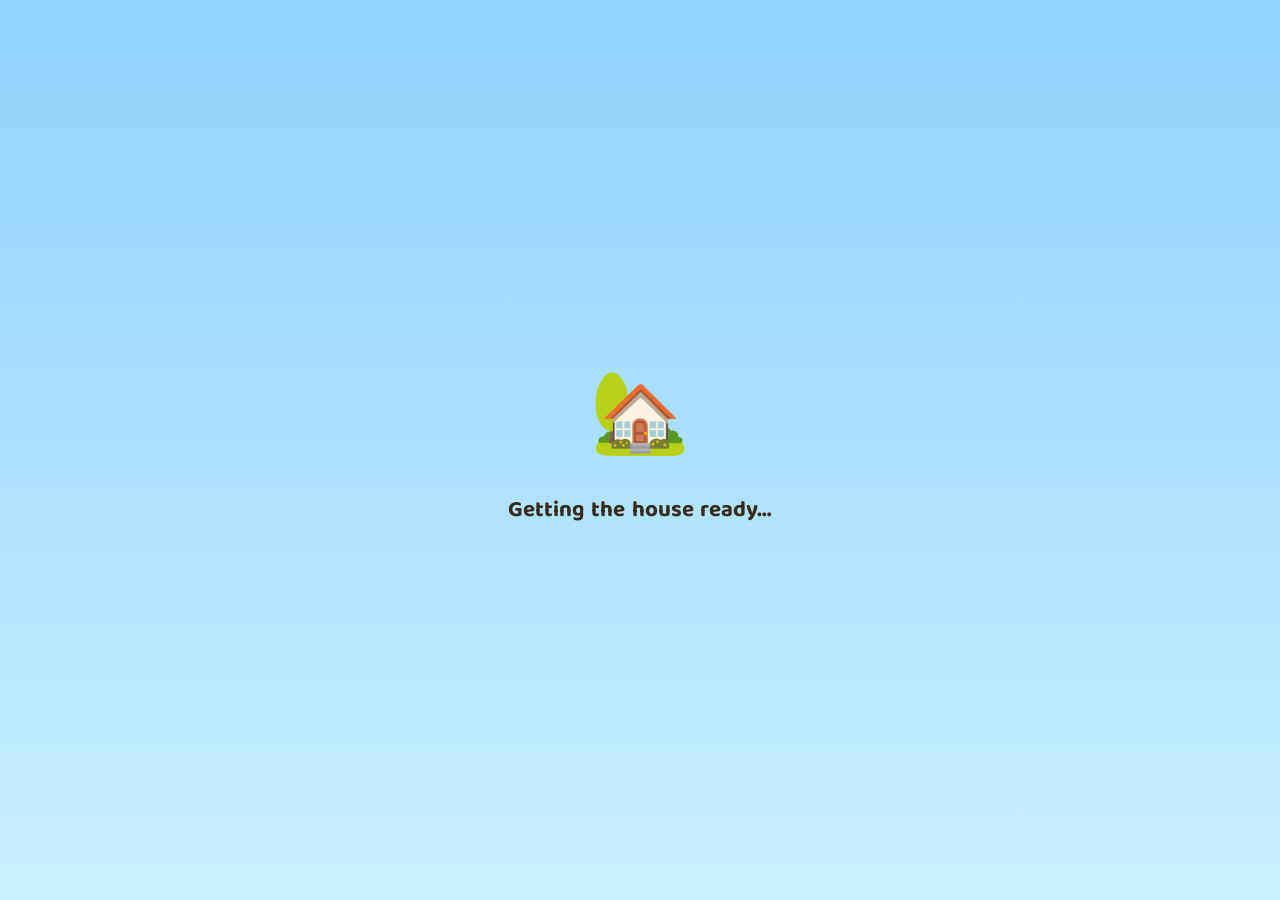
==== commit 0e30dc09: "Add a What's New page with a short history of the game Co-Authored-By: Claude Opus 5.5 <noreply@anth" ====
--- a/index.html
+++ b/index.html
@@ -39,6 +39,7 @@
         <button id="play-btn" class="big-btn" data-i18n="play">Let's play!</button>
         <button id="practice-btn" class="soft-btn big-soft" data-i18n="practiceMode">Quiz only mode</button>
         <button id="about-btn" class="soft-btn small" data-i18n="about">About</button>
+        <button id="news-btn" class="soft-btn small"><span data-i18n="whatsNew">What's new?</span><span id="news-mark" class="hidden"><span class="sr-only" data-i18n="whatsNewFresh"></span></span></button>
       </div>
       <p class="start-stats" id="start-stats"></p>
     </div>
@@ -106,27 +107,11 @@
       <div class="dots" id="quiz-dots"></div>
       <div id="quiz-body">
         <p class="q-text" id="q-text"></p>
-        <button class="hidden" id="slate-btn" aria-expanded="false" data-i18n="slateOpen">✏️ Slate</button>
-        <p class="hidden" id="slate-tip" data-i18n="slateTip"></p>
         <div class="options" id="q-options"></div>
         <p class="small-note hidden" id="q-voice-note" role="status"></p>
         <div class="feedback hidden" id="q-feedback"></div>
         <button class="big-btn hidden" id="q-next"></button>
         <button class="soft-btn hidden" id="quiz-end" data-i18n="practiceEnd">End the quiz</button>
-      </div>
-      <div id="slate" class="hidden">
-        <div class="slate-tools" role="toolbar" aria-label="slate" data-i18n-label="slateTools">
-          <button class="chalk" data-color="#ffffff" style="--chalk:#ffffff" aria-pressed="true" aria-label="white chalk" data-i18n-label="chalkWhite"></button>
-          <button class="chalk" data-color="#ffe066" style="--chalk:#ffe066" aria-pressed="false" aria-label="yellow chalk" data-i18n-label="chalkYellow"></button>
-          <button class="chalk" data-color="#ff9ec4" style="--chalk:#ff9ec4" aria-pressed="false" aria-label="pink chalk" data-i18n-label="chalkPink"></button>
-          <button class="chalk tool" id="slate-duster" aria-pressed="false" aria-label="duster" data-i18n-label="slateDuster">🧽</button>
-          <button class="tool" id="slate-undo" aria-label="undo the last line" data-i18n-label="slateUndo">↩️</button>
-          <button class="tool" id="slate-clear" aria-label="wipe everything" data-i18n-label="slateClear">🗑️</button>
-          <button class="tool" id="slate-lines" aria-pressed="true" aria-label="squares" data-i18n-label="slateLines">▦</button>
-          <button class="tool" id="slate-big" aria-pressed="false" aria-label="bigger slate" data-i18n-label="slateBig">⛶</button>
-          <button class="tool" id="slate-close" aria-label="show the question big" data-i18n-label="slateClose">📖</button>
-        </div>
-        <canvas id="slate-canvas" class="lined" role="img" aria-label="slate for writing" data-i18n-label="slateArea"></canvas>
       </div>
       <div id="quiz-result" class="hidden">
         <div class="result-emoji" id="r-emoji">🎉</div>
@@ -200,21 +185,17 @@
       <label class="row"><input type="checkbox" id="set-sound"> <span data-i18n="sound"></span></label>
       <label class="row"><input type="checkbox" id="set-voice"> <span data-i18n="voiceSetting"></span></label>
       <label class="row"><input type="checkbox" id="set-read"> <span data-i18n="readAloudSetting"></span></label>
-      <label class="row"><input type="checkbox" id="set-close"> <span data-i18n="closeViewSetting"></span></label>
       <div class="row"><span data-i18n="lipi"></span>
         <button class="soft-btn small lipi-btn" data-lipi="old" data-i18n="lipiOld"></button>
         <button class="soft-btn small lipi-btn" data-lipi="new" data-i18n="lipiNew"></button>
       </div>
-      <div class="row touch-only"><span data-i18n="joySide"></span>
-        <button class="soft-btn small" data-joy="left" data-i18n="joyLeft"></button>
-        <button class="soft-btn small" data-joy="right" data-i18n="joyRight"></button>
-      </div>
       <div class="row"><span data-i18n="medium"></span>
         <button class="soft-btn small" data-lang="ml">മലയാളം</button>
         <button class="soft-btn small" data-lang="en">English</button>
       </div>
       <div class="btn-row">
         <button class="soft-btn" id="settings-about" data-i18n="about"></button>
+        <button class="soft-btn" id="settings-news" data-i18n="whatsNew"></button>
         <button class="soft-btn" id="credits-btn" data-i18n="credits"></button>
         <button class="soft-btn danger" id="reset-btn" data-i18n="resetProgress"></button>
       </div>
@@ -228,6 +209,14 @@
   </div>
 
   <!-- Credits -->
+  <div id="news" class="overlay hidden">
+    <div class="modal-card">
+      <h2 data-i18n="whatsNew">What's new?</h2>
+      <div id="news-list"></div>
+      <button class="big-btn" data-close="news" data-i18n="close"></button>
+    </div>
+  </div>
+
   <div id="about" class="overlay hidden">
     <div class="modal-card">
       <h2 data-i18n="about">About</h2>
--- a/css/style.css
+++ b/css/style.css
@@ -180,11 +180,6 @@
 #joy-knob { position: absolute; left: 50%; top: 50%; width: 54px; height: 54px; margin: -27px 0 0 -27px; border-radius: 50%; background: rgba(255,255,255,.95); box-shadow: 0 3px 8px rgba(0,0,0,.25); }
 body.touch #cam-btns.playing { display: flex !important; }
 #cam-btns { position: fixed; right: 12px; bottom: 18px; display: flex; gap: 10px; z-index: 12; }
-/* joystick on the right (Settings): everything swaps sides */
-body.joy-right #joy-zone { left: auto; right: 0; }
-body.joy-right #joystick { left: calc(100% - 96px); }
-body.joy-right #cam-btns { right: auto; left: 12px; }
-body:not(.touch) .touch-only { display: none; }
 body.touch #tip { bottom: auto; top: 104px; }
 @media (max-width: 520px) { #toasts { top: 104px; } }
 
@@ -261,34 +256,12 @@
 .pr-wrong li { margin-bottom: 8px; }
 .pr-wrong b { color: #1b7f3b; }
 
-/* the slate for working out sums during a question */
-#slate-btn { display: block; width: 100%; margin: -4px 0 10px; padding: 9px 12px; font-size: 1.1rem; font-weight: 800; color: #fff; background: #26332e; border: 4px solid #a0692f; border-radius: 12px; }
-#slate-btn.hidden, #slate-tip.hidden { display: none; }
-#slate-tip { margin: -4px 0 10px; padding: 6px 10px; font-size: .95rem; font-weight: 700; line-height: 1.35; background: #fff3cf; border-radius: 10px; }
-.quiz-card.slate-on { display: flex; flex-direction: column; width: min(100%, 760px); height: 100%; overflow: hidden; padding: 8px 10px 10px; }
-.slate-on .dots, .slate-on #slate-btn, .slate-on #slate-tip, .slate-on #quiz-end { display: none; }
-.slate-on #quiz-body { flex: 0 1 38%; min-height: 0; overflow-y: auto; touch-action: pan-y; }
-.slate-on .q-text { font-size: .95rem; font-weight: 600; line-height: 1.35; margin: 4px 0 6px; }
-.slate-on .options { grid-template-columns: 1fr 1fr; gap: 5px; }
-.slate-on .opt { font-size: .9rem; line-height: 1.2; min-height: 36px; padding: 3px 6px; gap: 5px; border-width: 2px; border-radius: 10px; }
-.slate-on .opt .letter { width: 22px; height: 22px; font-size: .8rem; }
-.slate-on .feedback { margin-top: 6px; padding: 5px 9px; font-size: .9rem; line-height: 1.3; }
-.slate-full #quiz-body { flex: 0 0 auto; max-height: 4.2em; }
-.slate-full #q-options, .slate-full #q-feedback { display: none; }
-#slate { flex: 1 1 0; min-height: 0; display: flex; flex-direction: column; gap: 5px; margin-top: 6px; }
-#slate.hidden { display: none; }
-.slate-tools { display: flex; align-items: center; justify-content: space-between; gap: 3px; }
-.slate-tools button { width: 38px; height: 38px; flex: 0 1 38px; min-width: 0; padding: 0; font-size: 1.1rem; line-height: 1; color: var(--ink); background: #fff; border: 2px solid #eadbc4; border-radius: 10px; }
-.slate-tools button[aria-pressed="true"] { border-color: var(--blue); background: #e6efff; }
-.slate-tools .chalk:not(.tool) { background: var(--chalk); border-color: #8a7a66; border-radius: 50%; }
-.slate-tools .chalk:not(.tool)[aria-pressed="true"] { box-shadow: 0 0 0 3px var(--blue); border-color: #fff; }
-#slate-canvas { flex: 1 1 0; min-height: 0; width: 100%; display: block; touch-action: none; cursor: crosshair; border: 7px solid #a0692f; border-radius: 10px; background-color: #26332e; }
-#slate-canvas.lined {
-  background-image: linear-gradient(rgba(255,255,255,.1) 1px, transparent 1px), linear-gradient(90deg, rgba(255,255,255,.1) 1px, transparent 1px);
-  background-size: 34px 34px;
-}
 /* the About page opens over the start screen too, and Credits over About */
-#about { z-index: 55; }
+#about, #news { z-index: 55; }
+#news-list h3 { margin: 14px 0 4px; font-size: 1rem; }
+#news-list ul { margin: 0; padding-left: 20px; line-height: 1.5; }
+#news-mark { display: inline-block; width: 10px; height: 10px; margin-left: 6px; border-radius: 50%; background: #ff5d8f; vertical-align: middle; }
+.sr-only { position: absolute; width: 1px; height: 1px; overflow: hidden; clip-path: inset(50%); white-space: nowrap; }
 #credits { z-index: 56; }
 #about p { line-height: 1.5; margin: 8px 0; }
 .about-made { font-weight: 800; }
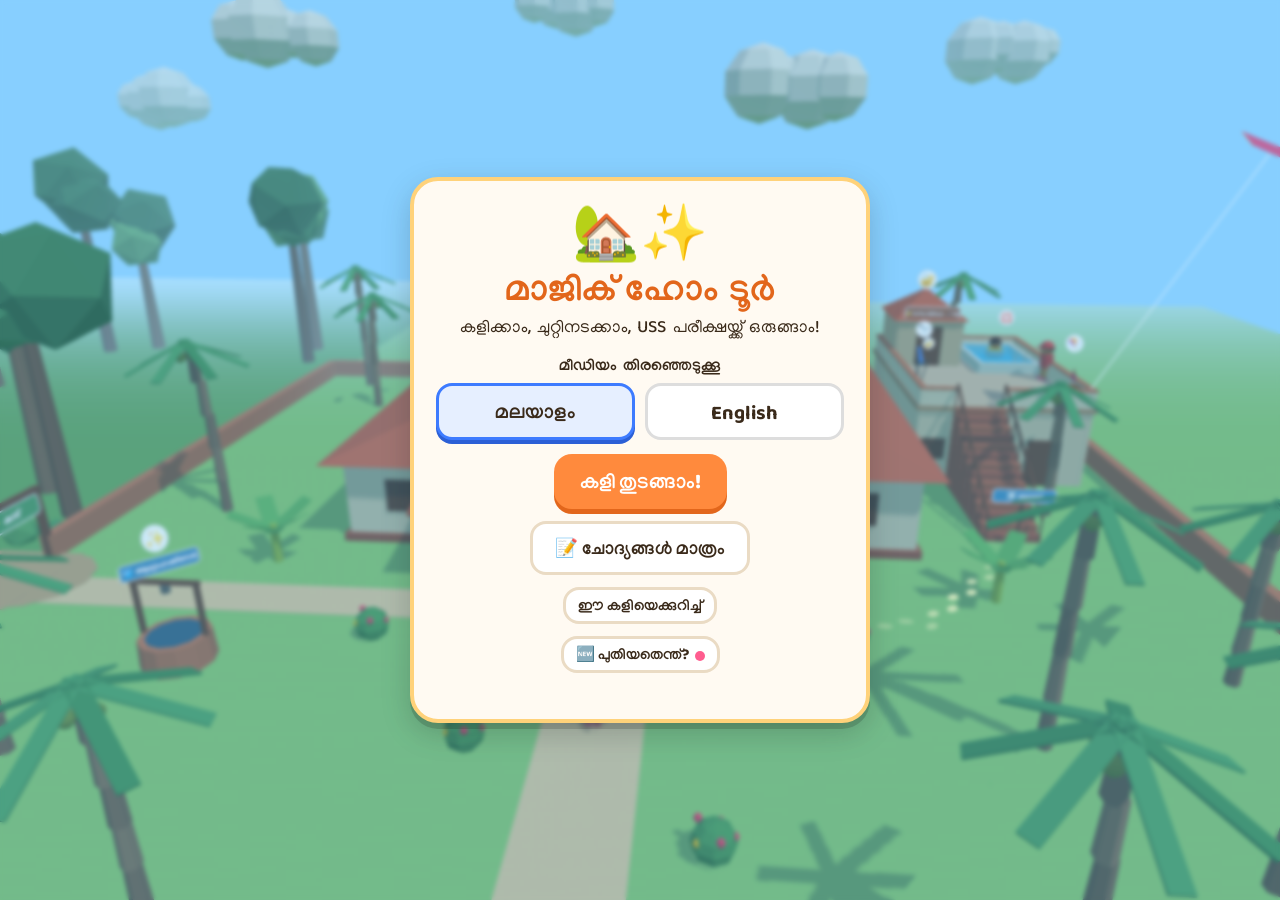
==== commit 2bc9f102: "Merge branch 'feature/whats-new' into feature/forest # Conflicts: #	sw.js" ====
--- a/index.html
+++ b/index.html
@@ -107,11 +107,27 @@
       <div class="dots" id="quiz-dots"></div>
       <div id="quiz-body">
         <p class="q-text" id="q-text"></p>
+        <button class="hidden" id="slate-btn" aria-expanded="false" data-i18n="slateOpen">✏️ Slate</button>
+        <p class="hidden" id="slate-tip" data-i18n="slateTip"></p>
         <div class="options" id="q-options"></div>
         <p class="small-note hidden" id="q-voice-note" role="status"></p>
         <div class="feedback hidden" id="q-feedback"></div>
         <button class="big-btn hidden" id="q-next"></button>
         <button class="soft-btn hidden" id="quiz-end" data-i18n="practiceEnd">End the quiz</button>
+      </div>
+      <div id="slate" class="hidden">
+        <div class="slate-tools" role="toolbar" aria-label="slate" data-i18n-label="slateTools">
+          <button class="chalk" data-color="#ffffff" style="--chalk:#ffffff" aria-pressed="true" aria-label="white chalk" data-i18n-label="chalkWhite"></button>
+          <button class="chalk" data-color="#ffe066" style="--chalk:#ffe066" aria-pressed="false" aria-label="yellow chalk" data-i18n-label="chalkYellow"></button>
+          <button class="chalk" data-color="#ff9ec4" style="--chalk:#ff9ec4" aria-pressed="false" aria-label="pink chalk" data-i18n-label="chalkPink"></button>
+          <button class="chalk tool" id="slate-duster" aria-pressed="false" aria-label="duster" data-i18n-label="slateDuster">🧽</button>
+          <button class="tool" id="slate-undo" aria-label="undo the last line" data-i18n-label="slateUndo">↩️</button>
+          <button class="tool" id="slate-clear" aria-label="wipe everything" data-i18n-label="slateClear">🗑️</button>
+          <button class="tool" id="slate-lines" aria-pressed="true" aria-label="squares" data-i18n-label="slateLines">▦</button>
+          <button class="tool" id="slate-big" aria-pressed="false" aria-label="bigger slate" data-i18n-label="slateBig">⛶</button>
+          <button class="tool" id="slate-close" aria-label="show the question big" data-i18n-label="slateClose">📖</button>
+        </div>
+        <canvas id="slate-canvas" class="lined" role="img" aria-label="slate for writing" data-i18n-label="slateArea"></canvas>
       </div>
       <div id="quiz-result" class="hidden">
         <div class="result-emoji" id="r-emoji">🎉</div>
@@ -185,9 +201,14 @@
       <label class="row"><input type="checkbox" id="set-sound"> <span data-i18n="sound"></span></label>
       <label class="row"><input type="checkbox" id="set-voice"> <span data-i18n="voiceSetting"></span></label>
       <label class="row"><input type="checkbox" id="set-read"> <span data-i18n="readAloudSetting"></span></label>
+      <label class="row"><input type="checkbox" id="set-close"> <span data-i18n="closeViewSetting"></span></label>
       <div class="row"><span data-i18n="lipi"></span>
         <button class="soft-btn small lipi-btn" data-lipi="old" data-i18n="lipiOld"></button>
         <button class="soft-btn small lipi-btn" data-lipi="new" data-i18n="lipiNew"></button>
+      </div>
+      <div class="row touch-only"><span data-i18n="joySide"></span>
+        <button class="soft-btn small" data-joy="left" data-i18n="joyLeft"></button>
+        <button class="soft-btn small" data-joy="right" data-i18n="joyRight"></button>
       </div>
       <div class="row"><span data-i18n="medium"></span>
         <button class="soft-btn small" data-lang="ml">മലയാളം</button>
--- a/css/style.css
+++ b/css/style.css
@@ -180,6 +180,11 @@
 #joy-knob { position: absolute; left: 50%; top: 50%; width: 54px; height: 54px; margin: -27px 0 0 -27px; border-radius: 50%; background: rgba(255,255,255,.95); box-shadow: 0 3px 8px rgba(0,0,0,.25); }
 body.touch #cam-btns.playing { display: flex !important; }
 #cam-btns { position: fixed; right: 12px; bottom: 18px; display: flex; gap: 10px; z-index: 12; }
+/* joystick on the right (Settings): everything swaps sides */
+body.joy-right #joy-zone { left: auto; right: 0; }
+body.joy-right #joystick { left: calc(100% - 96px); }
+body.joy-right #cam-btns { right: auto; left: 12px; }
+body:not(.touch) .touch-only { display: none; }
 body.touch #tip { bottom: auto; top: 104px; }
 @media (max-width: 520px) { #toasts { top: 104px; } }
 
@@ -256,6 +261,32 @@
 .pr-wrong li { margin-bottom: 8px; }
 .pr-wrong b { color: #1b7f3b; }
 
+/* the slate for working out sums during a question */
+#slate-btn { display: block; width: 100%; margin: -4px 0 10px; padding: 9px 12px; font-size: 1.1rem; font-weight: 800; color: #fff; background: #26332e; border: 4px solid #a0692f; border-radius: 12px; }
+#slate-btn.hidden, #slate-tip.hidden { display: none; }
+#slate-tip { margin: -4px 0 10px; padding: 6px 10px; font-size: .95rem; font-weight: 700; line-height: 1.35; background: #fff3cf; border-radius: 10px; }
+.quiz-card.slate-on { display: flex; flex-direction: column; width: min(100%, 760px); height: 100%; overflow: hidden; padding: 8px 10px 10px; }
+.slate-on .dots, .slate-on #slate-btn, .slate-on #slate-tip, .slate-on #quiz-end { display: none; }
+.slate-on #quiz-body { flex: 0 1 38%; min-height: 0; overflow-y: auto; touch-action: pan-y; }
+.slate-on .q-text { font-size: .95rem; font-weight: 600; line-height: 1.35; margin: 4px 0 6px; }
+.slate-on .options { grid-template-columns: 1fr 1fr; gap: 5px; }
+.slate-on .opt { font-size: .9rem; line-height: 1.2; min-height: 36px; padding: 3px 6px; gap: 5px; border-width: 2px; border-radius: 10px; }
+.slate-on .opt .letter { width: 22px; height: 22px; font-size: .8rem; }
+.slate-on .feedback { margin-top: 6px; padding: 5px 9px; font-size: .9rem; line-height: 1.3; }
+.slate-full #quiz-body { flex: 0 0 auto; max-height: 4.2em; }
+.slate-full #q-options, .slate-full #q-feedback { display: none; }
+#slate { flex: 1 1 0; min-height: 0; display: flex; flex-direction: column; gap: 5px; margin-top: 6px; }
+#slate.hidden { display: none; }
+.slate-tools { display: flex; align-items: center; justify-content: space-between; gap: 3px; }
+.slate-tools button { width: 38px; height: 38px; flex: 0 1 38px; min-width: 0; padding: 0; font-size: 1.1rem; line-height: 1; color: var(--ink); background: #fff; border: 2px solid #eadbc4; border-radius: 10px; }
+.slate-tools button[aria-pressed="true"] { border-color: var(--blue); background: #e6efff; }
+.slate-tools .chalk:not(.tool) { background: var(--chalk); border-color: #8a7a66; border-radius: 50%; }
+.slate-tools .chalk:not(.tool)[aria-pressed="true"] { box-shadow: 0 0 0 3px var(--blue); border-color: #fff; }
+#slate-canvas { flex: 1 1 0; min-height: 0; width: 100%; display: block; touch-action: none; cursor: crosshair; border: 7px solid #a0692f; border-radius: 10px; background-color: #26332e; }
+#slate-canvas.lined {
+  background-image: linear-gradient(rgba(255,255,255,.1) 1px, transparent 1px), linear-gradient(90deg, rgba(255,255,255,.1) 1px, transparent 1px);
+  background-size: 34px 34px;
+}
 /* the About page opens over the start screen too, and Credits over About */
 #about, #news { z-index: 55; }
 #news-list h3 { margin: 14px 0 4px; font-size: 1rem; }
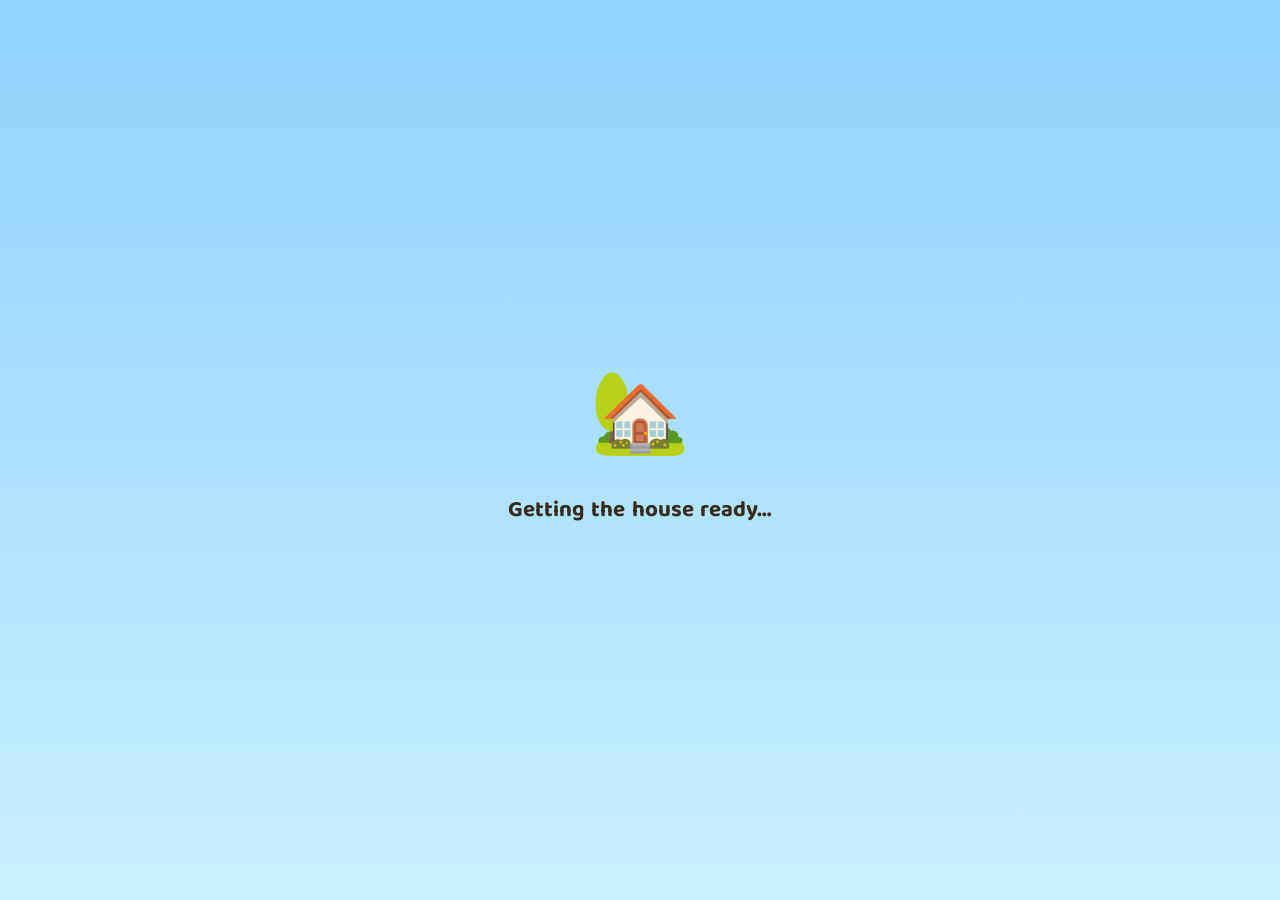
==== commit 0aa826ab: "Merge the What's New page Co-Authored-By: Claude Opus 5.5 <noreply@anthropic.com>" ====
--- a/index.html
+++ b/index.html
@@ -107,27 +107,11 @@
       <div class="dots" id="quiz-dots"></div>
       <div id="quiz-body">
         <p class="q-text" id="q-text"></p>
-        <button class="hidden" id="slate-btn" aria-expanded="false" data-i18n="slateOpen">✏️ Slate</button>
-        <p class="hidden" id="slate-tip" data-i18n="slateTip"></p>
         <div class="options" id="q-options"></div>
         <p class="small-note hidden" id="q-voice-note" role="status"></p>
         <div class="feedback hidden" id="q-feedback"></div>
         <button class="big-btn hidden" id="q-next"></button>
         <button class="soft-btn hidden" id="quiz-end" data-i18n="practiceEnd">End the quiz</button>
-      </div>
-      <div id="slate" class="hidden">
-        <div class="slate-tools" role="toolbar" aria-label="slate" data-i18n-label="slateTools">
-          <button class="chalk" data-color="#ffffff" style="--chalk:#ffffff" aria-pressed="true" aria-label="white chalk" data-i18n-label="chalkWhite"></button>
-          <button class="chalk" data-color="#ffe066" style="--chalk:#ffe066" aria-pressed="false" aria-label="yellow chalk" data-i18n-label="chalkYellow"></button>
-          <button class="chalk" data-color="#ff9ec4" style="--chalk:#ff9ec4" aria-pressed="false" aria-label="pink chalk" data-i18n-label="chalkPink"></button>
-          <button class="chalk tool" id="slate-duster" aria-pressed="false" aria-label="duster" data-i18n-label="slateDuster">🧽</button>
-          <button class="tool" id="slate-undo" aria-label="undo the last line" data-i18n-label="slateUndo">↩️</button>
-          <button class="tool" id="slate-clear" aria-label="wipe everything" data-i18n-label="slateClear">🗑️</button>
-          <button class="tool" id="slate-lines" aria-pressed="true" aria-label="squares" data-i18n-label="slateLines">▦</button>
-          <button class="tool" id="slate-big" aria-pressed="false" aria-label="bigger slate" data-i18n-label="slateBig">⛶</button>
-          <button class="tool" id="slate-close" aria-label="show the question big" data-i18n-label="slateClose">📖</button>
-        </div>
-        <canvas id="slate-canvas" class="lined" role="img" aria-label="slate for writing" data-i18n-label="slateArea"></canvas>
       </div>
       <div id="quiz-result" class="hidden">
         <div class="result-emoji" id="r-emoji">🎉</div>
@@ -201,14 +185,9 @@
       <label class="row"><input type="checkbox" id="set-sound"> <span data-i18n="sound"></span></label>
       <label class="row"><input type="checkbox" id="set-voice"> <span data-i18n="voiceSetting"></span></label>
       <label class="row"><input type="checkbox" id="set-read"> <span data-i18n="readAloudSetting"></span></label>
-      <label class="row"><input type="checkbox" id="set-close"> <span data-i18n="closeViewSetting"></span></label>
       <div class="row"><span data-i18n="lipi"></span>
         <button class="soft-btn small lipi-btn" data-lipi="old" data-i18n="lipiOld"></button>
         <button class="soft-btn small lipi-btn" data-lipi="new" data-i18n="lipiNew"></button>
-      </div>
-      <div class="row touch-only"><span data-i18n="joySide"></span>
-        <button class="soft-btn small" data-joy="left" data-i18n="joyLeft"></button>
-        <button class="soft-btn small" data-joy="right" data-i18n="joyRight"></button>
       </div>
       <div class="row"><span data-i18n="medium"></span>
         <button class="soft-btn small" data-lang="ml">മലയാളം</button>
--- a/css/style.css
+++ b/css/style.css
@@ -180,11 +180,6 @@
 #joy-knob { position: absolute; left: 50%; top: 50%; width: 54px; height: 54px; margin: -27px 0 0 -27px; border-radius: 50%; background: rgba(255,255,255,.95); box-shadow: 0 3px 8px rgba(0,0,0,.25); }
 body.touch #cam-btns.playing { display: flex !important; }
 #cam-btns { position: fixed; right: 12px; bottom: 18px; display: flex; gap: 10px; z-index: 12; }
-/* joystick on the right (Settings): everything swaps sides */
-body.joy-right #joy-zone { left: auto; right: 0; }
-body.joy-right #joystick { left: calc(100% - 96px); }
-body.joy-right #cam-btns { right: auto; left: 12px; }
-body:not(.touch) .touch-only { display: none; }
 body.touch #tip { bottom: auto; top: 104px; }
 @media (max-width: 520px) { #toasts { top: 104px; } }
 
@@ -261,32 +256,6 @@
 .pr-wrong li { margin-bottom: 8px; }
 .pr-wrong b { color: #1b7f3b; }
 
-/* the slate for working out sums during a question */
-#slate-btn { display: block; width: 100%; margin: -4px 0 10px; padding: 9px 12px; font-size: 1.1rem; font-weight: 800; color: #fff; background: #26332e; border: 4px solid #a0692f; border-radius: 12px; }
-#slate-btn.hidden, #slate-tip.hidden { display: none; }
-#slate-tip { margin: -4px 0 10px; padding: 6px 10px; font-size: .95rem; font-weight: 700; line-height: 1.35; background: #fff3cf; border-radius: 10px; }
-.quiz-card.slate-on { display: flex; flex-direction: column; width: min(100%, 760px); height: 100%; overflow: hidden; padding: 8px 10px 10px; }
-.slate-on .dots, .slate-on #slate-btn, .slate-on #slate-tip, .slate-on #quiz-end { display: none; }
-.slate-on #quiz-body { flex: 0 1 38%; min-height: 0; overflow-y: auto; touch-action: pan-y; }
-.slate-on .q-text { font-size: .95rem; font-weight: 600; line-height: 1.35; margin: 4px 0 6px; }
-.slate-on .options { grid-template-columns: 1fr 1fr; gap: 5px; }
-.slate-on .opt { font-size: .9rem; line-height: 1.2; min-height: 36px; padding: 3px 6px; gap: 5px; border-width: 2px; border-radius: 10px; }
-.slate-on .opt .letter { width: 22px; height: 22px; font-size: .8rem; }
-.slate-on .feedback { margin-top: 6px; padding: 5px 9px; font-size: .9rem; line-height: 1.3; }
-.slate-full #quiz-body { flex: 0 0 auto; max-height: 4.2em; }
-.slate-full #q-options, .slate-full #q-feedback { display: none; }
-#slate { flex: 1 1 0; min-height: 0; display: flex; flex-direction: column; gap: 5px; margin-top: 6px; }
-#slate.hidden { display: none; }
-.slate-tools { display: flex; align-items: center; justify-content: space-between; gap: 3px; }
-.slate-tools button { width: 38px; height: 38px; flex: 0 1 38px; min-width: 0; padding: 0; font-size: 1.1rem; line-height: 1; color: var(--ink); background: #fff; border: 2px solid #eadbc4; border-radius: 10px; }
-.slate-tools button[aria-pressed="true"] { border-color: var(--blue); background: #e6efff; }
-.slate-tools .chalk:not(.tool) { background: var(--chalk); border-color: #8a7a66; border-radius: 50%; }
-.slate-tools .chalk:not(.tool)[aria-pressed="true"] { box-shadow: 0 0 0 3px var(--blue); border-color: #fff; }
-#slate-canvas { flex: 1 1 0; min-height: 0; width: 100%; display: block; touch-action: none; cursor: crosshair; border: 7px solid #a0692f; border-radius: 10px; background-color: #26332e; }
-#slate-canvas.lined {
-  background-image: linear-gradient(rgba(255,255,255,.1) 1px, transparent 1px), linear-gradient(90deg, rgba(255,255,255,.1) 1px, transparent 1px);
-  background-size: 34px 34px;
-}
 /* the About page opens over the start screen too, and Credits over About */
 #about, #news { z-index: 55; }
 #news-list h3 { margin: 14px 0 4px; font-size: 1rem; }
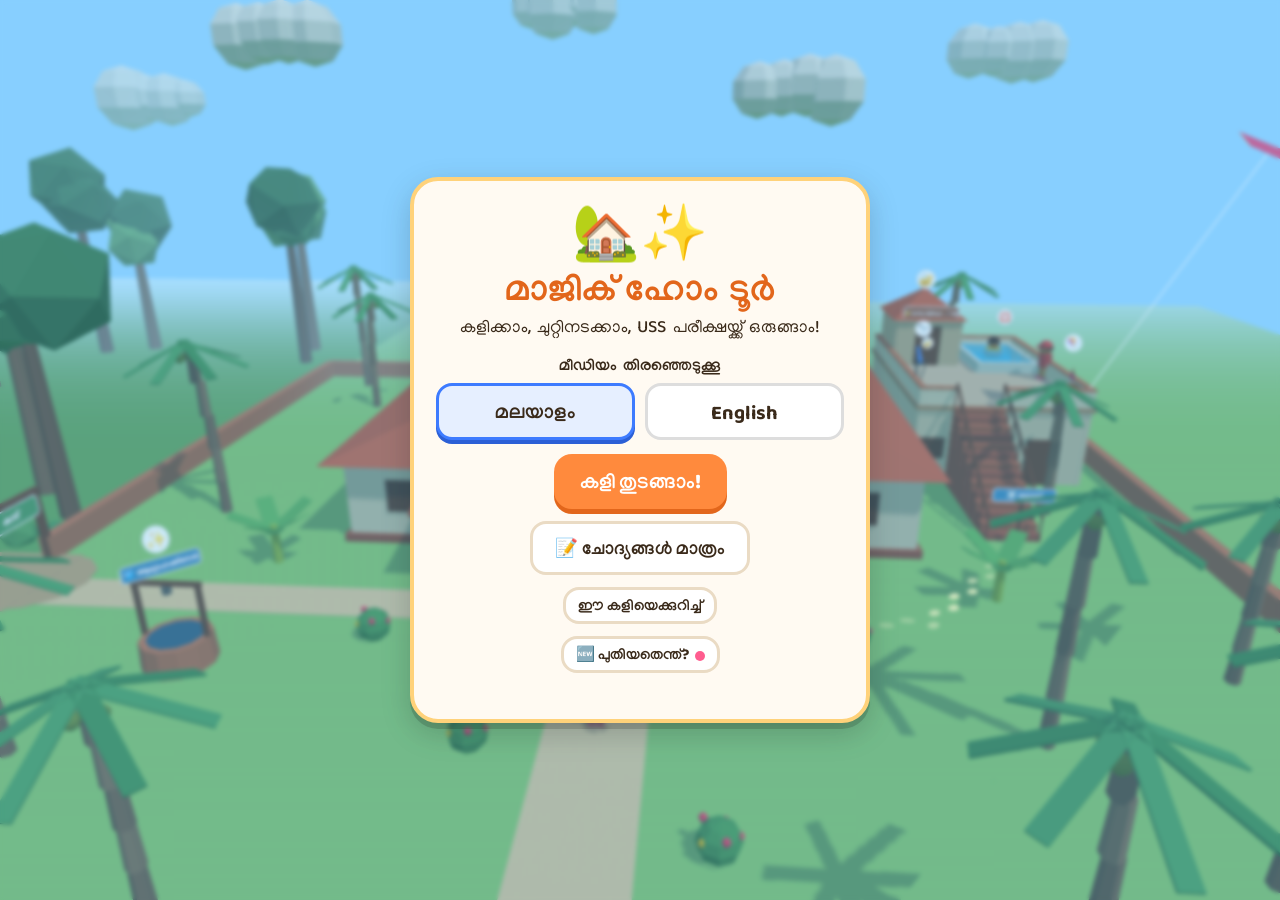
==== commit d942441a: "Publish the tested features: forest, slate, easy-to-hard rounds, joystick side, room view choice Co-" ====
--- a/index.html
+++ b/index.html
@@ -107,11 +107,27 @@
       <div class="dots" id="quiz-dots"></div>
       <div id="quiz-body">
         <p class="q-text" id="q-text"></p>
+        <button class="hidden" id="slate-btn" aria-expanded="false" data-i18n="slateOpen">✏️ Slate</button>
+        <p class="hidden" id="slate-tip" data-i18n="slateTip"></p>
         <div class="options" id="q-options"></div>
         <p class="small-note hidden" id="q-voice-note" role="status"></p>
         <div class="feedback hidden" id="q-feedback"></div>
         <button class="big-btn hidden" id="q-next"></button>
         <button class="soft-btn hidden" id="quiz-end" data-i18n="practiceEnd">End the quiz</button>
+      </div>
+      <div id="slate" class="hidden">
+        <div class="slate-tools" role="toolbar" aria-label="slate" data-i18n-label="slateTools">
+          <button class="chalk" data-color="#ffffff" style="--chalk:#ffffff" aria-pressed="true" aria-label="white chalk" data-i18n-label="chalkWhite"></button>
+          <button class="chalk" data-color="#ffe066" style="--chalk:#ffe066" aria-pressed="false" aria-label="yellow chalk" data-i18n-label="chalkYellow"></button>
+          <button class="chalk" data-color="#ff9ec4" style="--chalk:#ff9ec4" aria-pressed="false" aria-label="pink chalk" data-i18n-label="chalkPink"></button>
+          <button class="chalk tool" id="slate-duster" aria-pressed="false" aria-label="duster" data-i18n-label="slateDuster">🧽</button>
+          <button class="tool" id="slate-undo" aria-label="undo the last line" data-i18n-label="slateUndo">↩️</button>
+          <button class="tool" id="slate-clear" aria-label="wipe everything" data-i18n-label="slateClear">🗑️</button>
+          <button class="tool" id="slate-lines" aria-pressed="true" aria-label="squares" data-i18n-label="slateLines">▦</button>
+          <button class="tool" id="slate-big" aria-pressed="false" aria-label="bigger slate" data-i18n-label="slateBig">⛶</button>
+          <button class="tool" id="slate-close" aria-label="show the question big" data-i18n-label="slateClose">📖</button>
+        </div>
+        <canvas id="slate-canvas" class="lined" role="img" aria-label="slate for writing" data-i18n-label="slateArea"></canvas>
       </div>
       <div id="quiz-result" class="hidden">
         <div class="result-emoji" id="r-emoji">🎉</div>
@@ -185,9 +201,14 @@
       <label class="row"><input type="checkbox" id="set-sound"> <span data-i18n="sound"></span></label>
       <label class="row"><input type="checkbox" id="set-voice"> <span data-i18n="voiceSetting"></span></label>
       <label class="row"><input type="checkbox" id="set-read"> <span data-i18n="readAloudSetting"></span></label>
+      <label class="row"><input type="checkbox" id="set-close"> <span data-i18n="closeViewSetting"></span></label>
       <div class="row"><span data-i18n="lipi"></span>
         <button class="soft-btn small lipi-btn" data-lipi="old" data-i18n="lipiOld"></button>
         <button class="soft-btn small lipi-btn" data-lipi="new" data-i18n="lipiNew"></button>
+      </div>
+      <div class="row touch-only"><span data-i18n="joySide"></span>
+        <button class="soft-btn small" data-joy="left" data-i18n="joyLeft"></button>
+        <button class="soft-btn small" data-joy="right" data-i18n="joyRight"></button>
       </div>
       <div class="row"><span data-i18n="medium"></span>
         <button class="soft-btn small" data-lang="ml">മലയാളം</button>
--- a/css/style.css
+++ b/css/style.css
@@ -180,6 +180,11 @@
 #joy-knob { position: absolute; left: 50%; top: 50%; width: 54px; height: 54px; margin: -27px 0 0 -27px; border-radius: 50%; background: rgba(255,255,255,.95); box-shadow: 0 3px 8px rgba(0,0,0,.25); }
 body.touch #cam-btns.playing { display: flex !important; }
 #cam-btns { position: fixed; right: 12px; bottom: 18px; display: flex; gap: 10px; z-index: 12; }
+/* joystick on the right (Settings): everything swaps sides */
+body.joy-right #joy-zone { left: auto; right: 0; }
+body.joy-right #joystick { left: calc(100% - 96px); }
+body.joy-right #cam-btns { right: auto; left: 12px; }
+body:not(.touch) .touch-only { display: none; }
 body.touch #tip { bottom: auto; top: 104px; }
 @media (max-width: 520px) { #toasts { top: 104px; } }
 
@@ -256,6 +261,32 @@
 .pr-wrong li { margin-bottom: 8px; }
 .pr-wrong b { color: #1b7f3b; }
 
+/* the slate for working out sums during a question */
+#slate-btn { display: block; width: 100%; margin: -4px 0 10px; padding: 9px 12px; font-size: 1.1rem; font-weight: 800; color: #fff; background: #26332e; border: 4px solid #a0692f; border-radius: 12px; }
+#slate-btn.hidden, #slate-tip.hidden { display: none; }
+#slate-tip { margin: -4px 0 10px; padding: 6px 10px; font-size: .95rem; font-weight: 700; line-height: 1.35; background: #fff3cf; border-radius: 10px; }
+.quiz-card.slate-on { display: flex; flex-direction: column; width: min(100%, 760px); height: 100%; overflow: hidden; padding: 8px 10px 10px; }
+.slate-on .dots, .slate-on #slate-btn, .slate-on #slate-tip, .slate-on #quiz-end { display: none; }
+.slate-on #quiz-body { flex: 0 1 38%; min-height: 0; overflow-y: auto; touch-action: pan-y; }
+.slate-on .q-text { font-size: .95rem; font-weight: 600; line-height: 1.35; margin: 4px 0 6px; }
+.slate-on .options { grid-template-columns: 1fr 1fr; gap: 5px; }
+.slate-on .opt { font-size: .9rem; line-height: 1.2; min-height: 36px; padding: 3px 6px; gap: 5px; border-width: 2px; border-radius: 10px; }
+.slate-on .opt .letter { width: 22px; height: 22px; font-size: .8rem; }
+.slate-on .feedback { margin-top: 6px; padding: 5px 9px; font-size: .9rem; line-height: 1.3; }
+.slate-full #quiz-body { flex: 0 0 auto; max-height: 4.2em; }
+.slate-full #q-options, .slate-full #q-feedback { display: none; }
+#slate { flex: 1 1 0; min-height: 0; display: flex; flex-direction: column; gap: 5px; margin-top: 6px; }
+#slate.hidden { display: none; }
+.slate-tools { display: flex; align-items: center; justify-content: space-between; gap: 3px; }
+.slate-tools button { width: 38px; height: 38px; flex: 0 1 38px; min-width: 0; padding: 0; font-size: 1.1rem; line-height: 1; color: var(--ink); background: #fff; border: 2px solid #eadbc4; border-radius: 10px; }
+.slate-tools button[aria-pressed="true"] { border-color: var(--blue); background: #e6efff; }
+.slate-tools .chalk:not(.tool) { background: var(--chalk); border-color: #8a7a66; border-radius: 50%; }
+.slate-tools .chalk:not(.tool)[aria-pressed="true"] { box-shadow: 0 0 0 3px var(--blue); border-color: #fff; }
+#slate-canvas { flex: 1 1 0; min-height: 0; width: 100%; display: block; touch-action: none; cursor: crosshair; border: 7px solid #a0692f; border-radius: 10px; background-color: #26332e; }
+#slate-canvas.lined {
+  background-image: linear-gradient(rgba(255,255,255,.1) 1px, transparent 1px), linear-gradient(90deg, rgba(255,255,255,.1) 1px, transparent 1px);
+  background-size: 34px 34px;
+}
 /* the About page opens over the start screen too, and Credits over About */
 #about, #news { z-index: 55; }
 #news-list h3 { margin: 14px 0 4px; font-size: 1rem; }
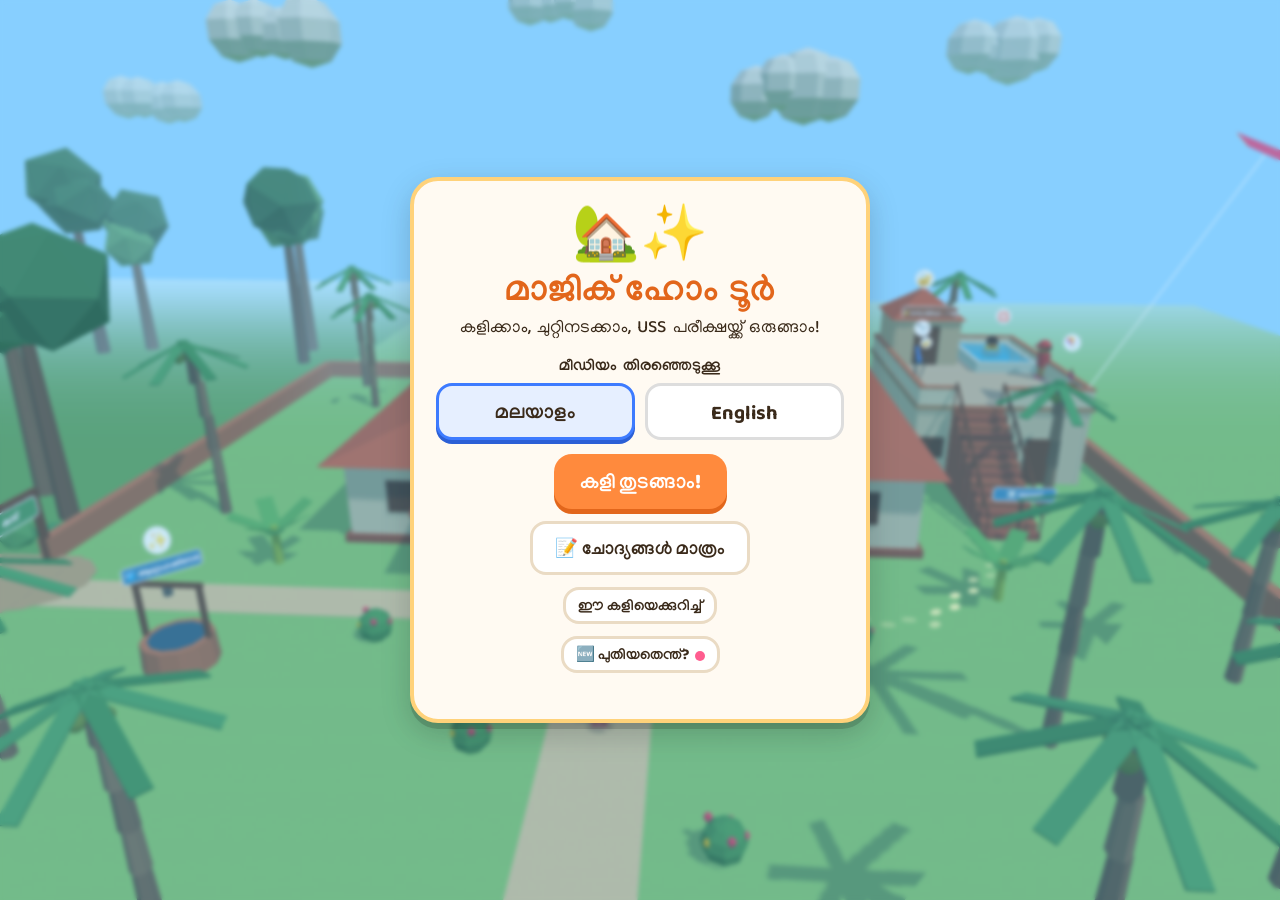
==== commit 421bed8e: "Screen reader announcements: panels act as dialogs, Escape closes, prompts and toggles are read Co-A" ====
--- a/index.html
+++ b/index.html
@@ -83,6 +83,7 @@
   <div id="tip" class="hidden"></div>
   <div id="banner" class="hidden" role="status" aria-live="polite"></div>
   <div id="toasts" role="status" aria-live="polite"></div>
+  <div id="sr-live" class="sr-only" aria-live="polite"></div>
 
   <!-- Door prompt -->
   <div id="prompt" class="hidden">
--- a/css/style.css
+++ b/css/style.css
@@ -292,6 +292,7 @@
 #news-list h3 { margin: 14px 0 4px; font-size: 1rem; }
 #news-list ul { margin: 0; padding-left: 20px; line-height: 1.5; }
 #news-mark { display: inline-block; width: 10px; height: 10px; margin-left: 6px; border-radius: 50%; background: #ff5d8f; vertical-align: middle; }
+.dialog-title:focus { outline: none; }
 .sr-only { position: absolute; width: 1px; height: 1px; overflow: hidden; clip-path: inset(50%); white-space: nowrap; }
 #credits { z-index: 56; }
 #about p { line-height: 1.5; margin: 8px 0; }
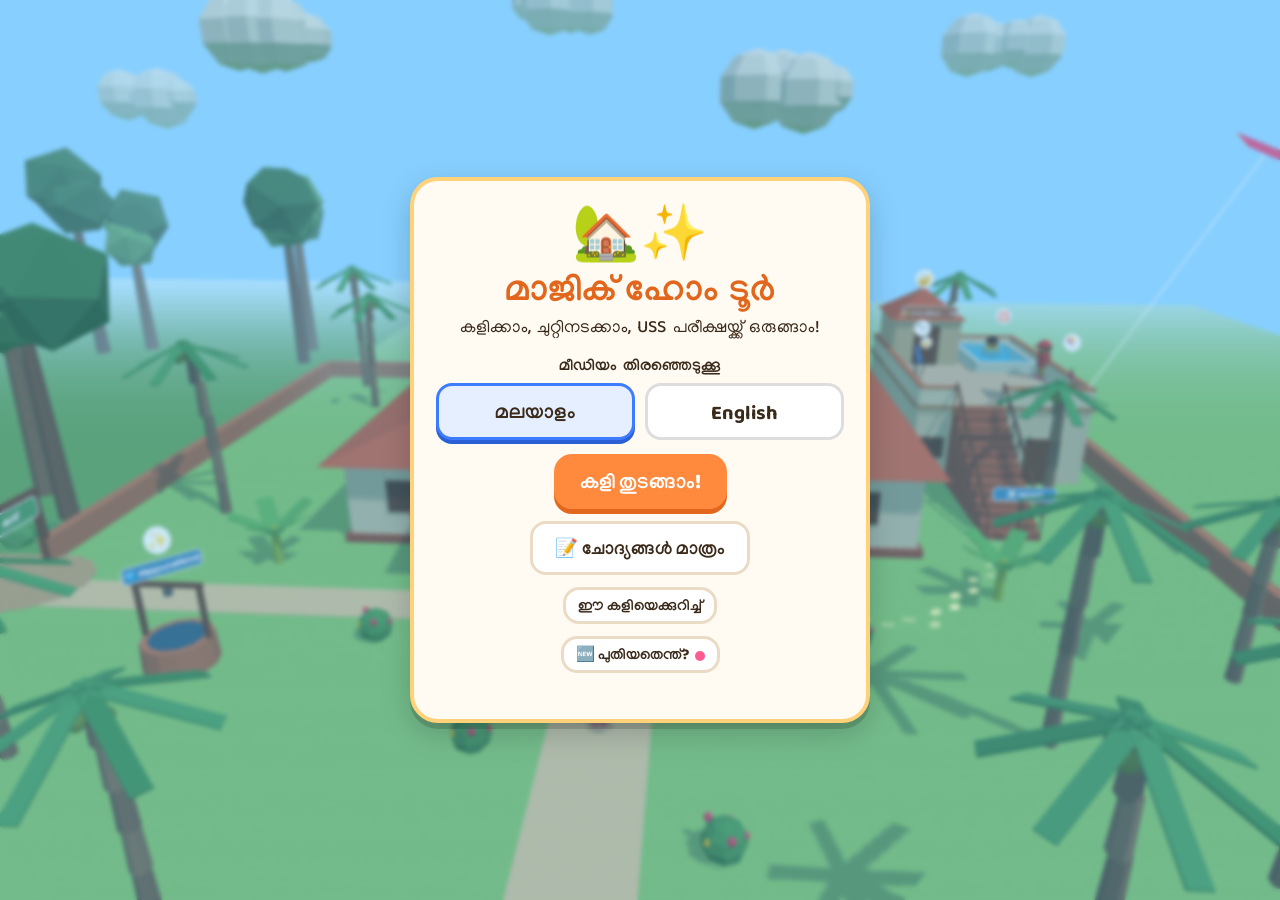
==== commit 01926d72: "Screen readers: the game view takes the keys, questions get focus, start language and daily coins ar" ====
--- a/index.html
+++ b/index.html
@@ -15,7 +15,7 @@
   <script type="importmap">{ "imports": { "three": "./js/lib/three.module.min.js" } }</script>
 </head>
 <body>
-  <canvas id="game"></canvas>
+  <canvas id="game" tabindex="-1" role="application" aria-label="Magic Home Tour"></canvas>
   <canvas id="fx"></canvas>
 
   <!-- Loading screen -->
--- a/css/style.css
+++ b/css/style.css
@@ -292,7 +292,7 @@
 #news-list h3 { margin: 14px 0 4px; font-size: 1rem; }
 #news-list ul { margin: 0; padding-left: 20px; line-height: 1.5; }
 #news-mark { display: inline-block; width: 10px; height: 10px; margin-left: 6px; border-radius: 50%; background: #ff5d8f; vertical-align: middle; }
-.dialog-title:focus { outline: none; }
+.dialog-title:focus, #game:focus, #q-text:focus { outline: none; }
 .sr-only { position: absolute; width: 1px; height: 1px; overflow: hidden; clip-path: inset(50%); white-space: nowrap; }
 #credits { z-index: 56; }
 #about p { line-height: 1.5; margin: 8px 0; }
